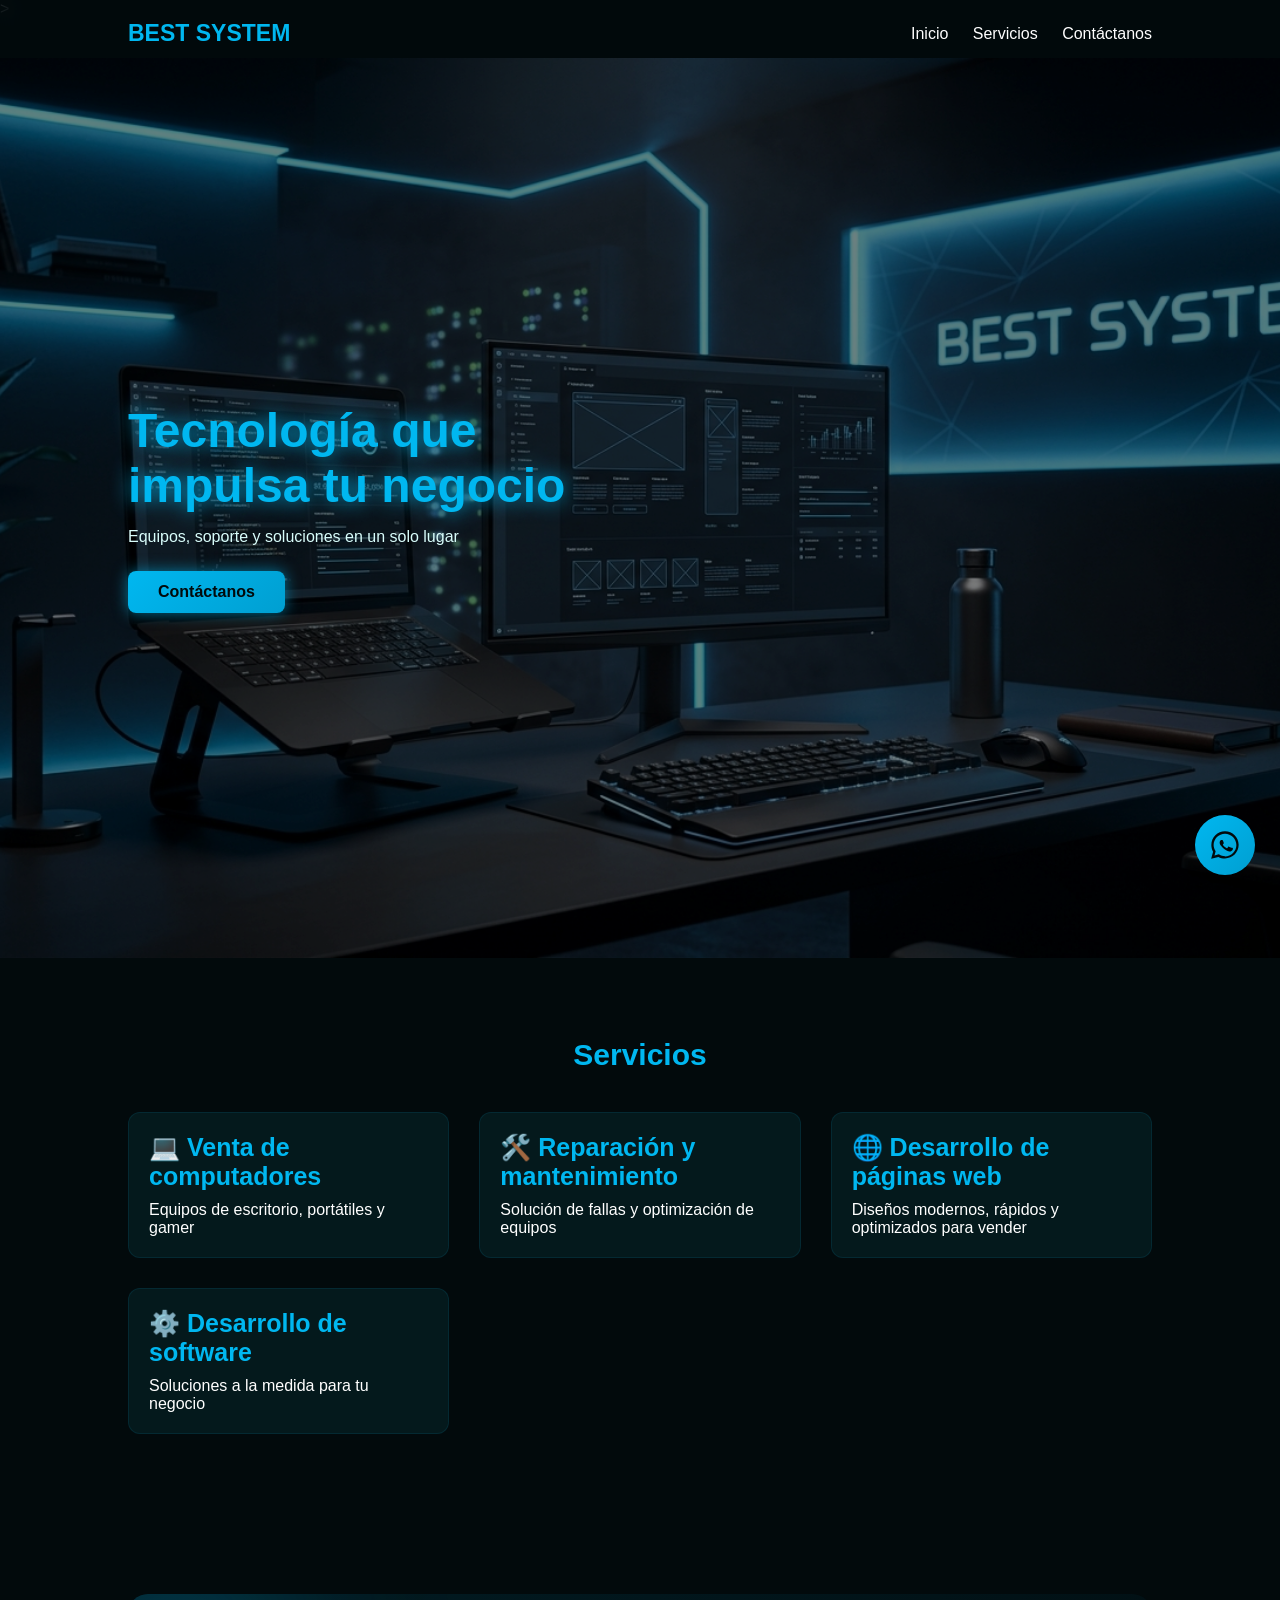
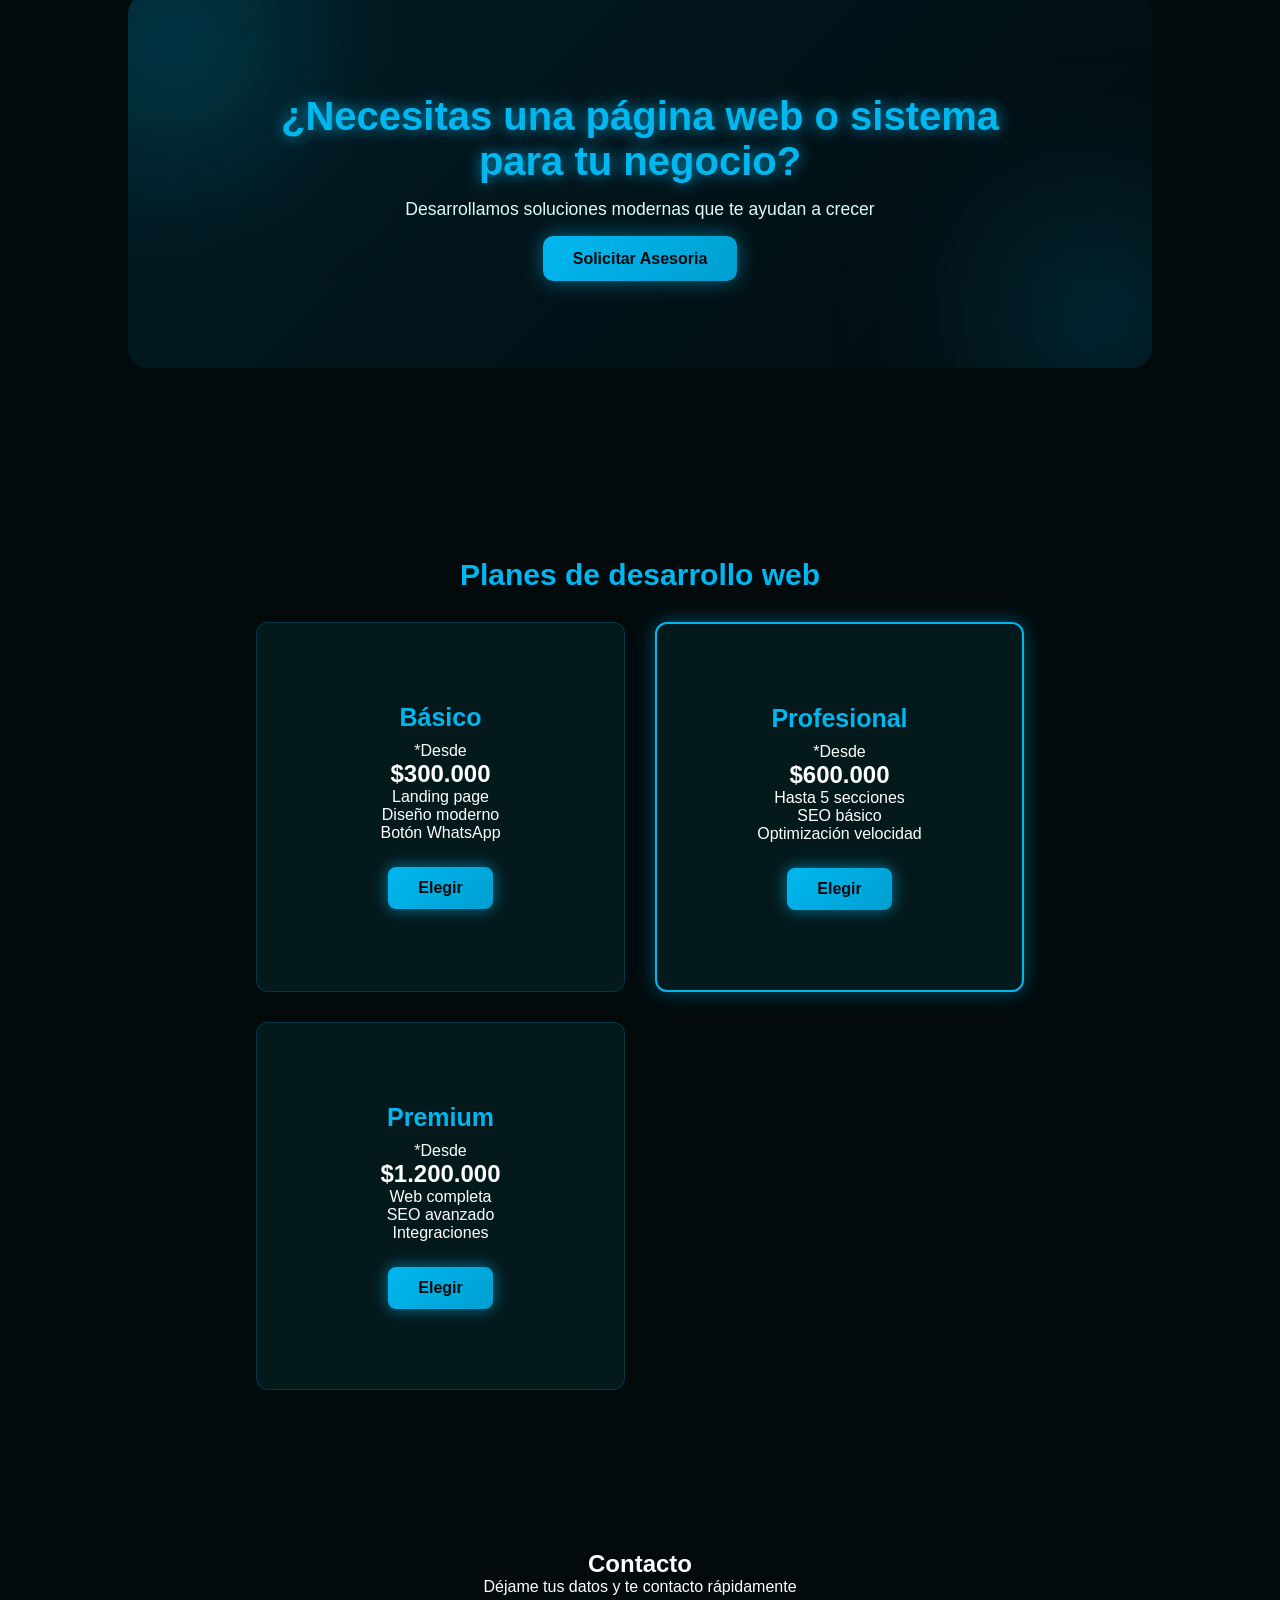
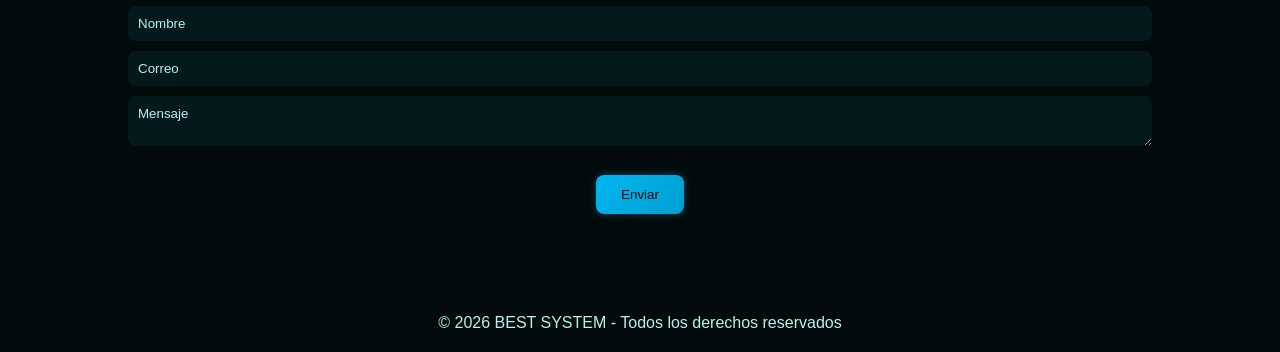
==== index.html @ 31f1abf7 "Versión Web 1.0 Primera versión del sitio Web de Best System, se cargan archivos principales de códi" ====
<!DOCTYPE html>
<html lang="es">

<head>
    <meta charset="UTF-8">
    <meta name="viewport" content="width=device-width, initial-scale=1.0">
    <title>BEST SYSTEM - Servicios Tecnológicos</title>
    <link rel="icon" href="./assets/IconoBestSystem.ico">
    <meta name="description"
        content="Venta, mantenimiento y reparación de computadores en Bogotá. Desarrollo de software y páginas web profesionales. Soporte técnico rápido y confiable. Escríbenos por WhatsApp.">
</head>

<body>
    <!------NAVBAR------>
    <header>
        <h1>BEST SYSTEM</h1>
        <nav>
            <a href="#">Inicio</a>
            <a href="#servicios">Servicios</a>
            <a href="#contacto">Contáctanos</a>
            
        </nav>
    </header>

    <!--CARRUSEL---->>
    <section class="carousel">
        <div class="carousel-container">

            <!-- SLIDE 1: HERO -->
            <div class="slide active">
                <img src="assets/Hero.png" alt="Tecnología moderna">
                <div class="overlay"></div>
                <div class="caption">
                    <h2>Tecnología que impulsa tu negocio</h2>
                    <p>Equipos, soporte y soluciones en un solo lugar</p>
                    <a href="https://wa.me/573192152874?text=Quiero%20plan%20premium" target="_blank"
                        rel="noopener noreferrer" class="btn-cine">Contáctanos</a>
                </div>
            </div>

            <!-- SLIDE 2: PRODUCTOS -->
            <div class="slide">
                <img src="assets/Productos.png" alt="Computadores">
                <div class="overlay"></div>
                <div class="caption">
                    <h2>Computadores para cada necesidad</h2>
                    <p>Portátiles, escritorio y equipos gamer</p>
                    <a href="#" class="btn-cine">Ver catálogo</a>
                </div>
            </div>

            <!-- SLIDE 3: SERVICIO -->
            <div class="slide">
                <img src="assets/ServicioTecnico.png" alt="Soporte técnico">
                <div class="overlay"></div>
                <div class="caption">
                    <h2>Soporte técnico especializado</h2>
                    <p>Reparación, mantenimiento y optimización</p>
                    <a href="https://wa.me/573192152874?text=Quiero%20plan%20premium" target="_blank"
                        rel="noopener noreferrer" class="btn-cine">Solicitar Servicio</a>
                </div>
            </div>

            <!-- SLIDE 4: CONFIANZA -->
            <div class="slide">
                <img src="assets/Confianza.png" alt="Clientes satisfechos">
                <div class="overlay"></div>
                <div class="caption">
                    <h2>Confianza y respaldo</h2>
                    <p>Atención rápida, garantía y soporte personalizado</p>
                    <a href="https://wa.me/573192152874?text=Quiero%20plan%20premium" target="_blank"
                        rel="noopener noreferrer" class="btn-cine">Hablar Ahora</a>
                </div>
            </div>

            <!-- SLIDE 5: OFERTA -->
            <div class="slide">
                <img src="assets/Oferta.png" alt="Ofertas">
                <div class="overlay"></div>
                <div class="caption">
                    <h2>Ofertas disponibles hoy</h2>
                    <p>Equipos con excelente precio y calidad</p>
                    <a href="https://wa.me/573192152874?text=Quiero%20plan%20premium" target="_blank"
                        rel="noopener noreferrer" class="btn-cine">Comprar Ahora</a>
                </div>
            </div>

            <!-- CONTROLES -->
            <button class="prev">&#10094;</button>
            <button class="next">&#10095;</button>

        </div>
    </section>

    <!------HERO------>
    <!-- <section class="hero">
        <h2>Soluciones tecnológicas para tu negocio</h2>
        <p>
            Venta, reparación de computadores, desarrollo de software y páginas web profesionales en Bogotá.
        </p>
        <a href="https://wa.me/573001234567?text=Hola%20quiero%20información" class="btn">
            Escríbenos por WhatsApp
        </a>
    </section> -->

    <!------SERVICIOS------>
    <section id="servicios" class="services">
        <h2>Servicios</h2>
        <div class="grid">

            <div class="card">
                <h3>💻 Venta de computadores</h3>
                <p>Equipos de escritorio, portátiles y gamer</p>
            </div>

            <div class="card">
                <h3>🛠️ Reparación y mantenimiento</h3>
                <p>Solución de fallas y optimización de equipos</p>
            </div>

            <div class="card">
                <h3>🌐 Desarrollo de páginas web</h3>
                <p>Diseños modernos, rápidos y optimizados para vender</p>
            </div>

            <div class="card">
                <h3>⚙️ Desarrollo de software</h3>
                <p>Soluciones a la medida para tu negocio</p>
            </div>

        </div>
    </section>

    <!----DESARROLLO DE SOFTWARE------>
    <section class="cta">
        <h2>¿Necesitas una página web o sistema para tu negocio?</h2>
        <p>Desarrollamos soluciones modernas que te ayudan a crecer</p>
        <a href="https://wa.me/573192152874?text=Quiero%20plan%20premium" target="_blank" rel="noopener noreferrer"
            class="btn">Solicitar Asesoria</a>
    </section>

    <!-------PORTAFOLIO DE PRODUCTOS------->
    <!-- <section id="portafolio" class="portfolio">
        <h2>Proyectos realizados</h2>

        <div class="grid">

            
            <div class="portfolio-item">
                <img src="assets/MantenimientoPC.jpg" alt="Página web empresarial">
                <div class="portfolio-overlay">
                    <h3>Web Empresarial</h3>
                    <p>Diseño moderno y optimizado para ventas</p>
                    <a href="#" class="btn-portfolio">Ver proyecto</a>
                </div>
            </div>

            
            <div class="portfolio-item">
                <img src="assets/MantenimientoPC.jpg" alt="Tienda online">
                <div class="portfolio-overlay">
                    <h3>Tienda Online</h3>
                    <p>Ventas automatizadas y pasarela de pagos</p>
                    <a href="#" class="btn-portfolio">Ver proyecto</a>
                </div>
            </div>

            
            <div class="portfolio-item">
                <img src="assets/MantenimientoPC.jpg" alt="Sistema web">
                <div class="portfolio-overlay">
                    <h3>Sistema Web</h3>
                    <p>Software a la medida para empresas</p>
                    <a href="#" class="btn-portfolio">Ver proyecto</a>
                </div>
            </div>

        </div>
    </section> -->


    <!--------PRECIOS--------->
    <section id="precios"class="pricing">
        <h2 class="tituloPricing">Planes de desarrollo web</h2>

        <div class="grid">

            <!-- BÁSICO -->
            <div class="card">
                <h3>Básico</h3>
                <p>*Desde</p>
                <h2>$300.000</h2>
                <p>Landing page</p>
                <p>Diseño moderno</p>
                <p>Botón WhatsApp</p>
                <a href="https://wa.me/573192152874?text=Quiero%20plan%20premium" target="_blank"
                    rel="noopener noreferrer" class="btn-cine">Elegir</a>
            </div>

            <!-- PRO -->
            <div class="card">
                <h3>Profesional</h3>
                <p>*Desde</p>
                <h2>$600.000</h2>
                <p>Hasta 5 secciones</p>
                <p>SEO básico</p>
                <p>Optimización velocidad</p>
                <a href="https://wa.me/573192152874?text=Quiero%20plan%20premium" target="_blank"
                    rel="noopener noreferrer" class="btn-cine">Elegir</a>
            </div>

            <!-- PREMIUM -->
            <div class="card">
                <h3>Premium</h3>
                <p>*Desde</p>
                <h2>$1.200.000</h2>
                <p>Web completa</p>
                <p>SEO avanzado</p>
                <p>Integraciones</p>
                <a href="https://wa.me/573192152874?text=Quiero%20plan%20premium" target="_blank"
                    rel="noopener noreferrer" class="btn-cine">Elegir</a>
            </div>

        </div>
    </section>

    <!------CONTACTENOS------>
    <section id="contacto" class="contact">
        <h2>Contacto</h2>
        <p>Déjame tus datos y te contacto rápidamente</p>

        <form onsubmit="sendMessage(event)">
            <input type="text" placeholder="Nombre" required>
            <input type="email" placeholder="Correo" required>
            <textarea placeholder="Mensaje" required></textarea>
            <button class="btn">Enviar</button>
        </form>
    </section>


    <!------FOOTER------>
    <footer>
        <p>© 2026 BEST SYSTEM - Todos los derechos reservados</p>
    </footer>

    <!------BOTON FLOTANTE------>
    <a href="https://wa.me/573192152874" class="whatsapp-float" target="_blank">
        <svg viewBox="0 0 32 32" width="28" height="28">
            <path fill="currentColor"
                d="M16 .4C7.4.4.4 7.4.4 16c0 2.8.7 5.4 2 7.7L.2 31.8l8.3-2.2c2.2 1.2 4.7 1.8 7.5 1.8 8.6 0 15.6-7 15.6-15.6S24.6.4 16 .4zm0 28.4c-2.4 0-4.7-.7-6.6-1.9l-.5-.3-4.9 1.3 1.3-4.8-.3-.5C3.8 20.7 3 18.4 3 16 3 8.8 8.8 3 16 3s13 5.8 13 13-5.8 13-13 13zm7.2-9.7c-.4-.2-2.2-1.1-2.6-1.2-.3-.1-.6-.2-.8.2-.2.3-.9 1.2-1.1 1.4-.2.2-.4.3-.7.1-.3-.2-1.3-.5-2.5-1.6-.9-.8-1.6-1.8-1.8-2.1-.2-.3 0-.5.1-.7.1-.1.3-.4.5-.6.2-.2.2-.3.3-.5.1-.2 0-.4 0-.6 0-.2-.8-2-1.1-2.7-.3-.7-.6-.6-.8-.6h-.7c-.2 0-.6.1-.9.4-.3.3-1.2 1.1-1.2 2.7s1.3 3.2 1.5 3.4c.2.2 2.6 4 6.4 5.6.9.4 1.6.6 2.2.8.9.3 1.7.3 2.3.2.7-.1 2.2-.9 2.5-1.8.3-.9.3-1.6.2-1.8-.1-.2-.3-.3-.7-.5z" />
        </svg>
    </a>

    <Script src="script.js"></Script>
    <link rel="stylesheet" href="styles.css">

</body>

</html>
---- styles.css ----
:root {
    /*  Fondos */
    --color-bg-primary: #020A0C;
    --color-bg-secondary: #04191C;
    --color-bg-tertiary: #0A2C2F;

    /* Branding */
    --color-primary: #00B7F0;
    --color-primary-strong: #009FD1;
    --color-primary-light: #33C9F4;
    --color-primary-glow: #66D9F7;

    /* Soporte */
    --color-accent: #0F5F63;
    --color-accent-light: #1A8B8F;
    --color-accent-soft: #2CC3C7;

    /* Texto */
    --color-text-primary: #FFFFFF;
    --color-text-secondary: #D9FDFB;
    --color-text-muted: #B8F3EF;

    /* efecto Glow( difuminado)  */
    /*   --glow: 0 0 3px #00B7F0; */
}

* {
    margin: 0;
    padding: 0;
    box-sizing: border-box;
    font-family: 'Segoe UI', sans-serif;
}

body {
    background: var(--color-bg-primary);
    color: var(--color-text-primary);
}

/* NAVBAR */
header {
    display: flex;
    justify-content: space-between;
    align-items: center;
    padding: 20px 10%;
    position: fixed;
    width: 100%;
    top: 0;
    background: rgba(2, 10, 12, 0.85);
    backdrop-filter: blur(10px);

}

header h1 {
    color: var(--color-primary);
    text-shadow: var(--glow);
    font-size: 23px;
}

nav a {
    margin-left: 20px;
    text-decoration: none;
    color: var(--color-text-primary);
    transition: 0.3s;
}

nav a:hover {
    color: var(--color-primary);
    text-shadow: var(--glow);
}

/* HERO */
.hero {
    height: 100vh;
    display: flex;
    flex-direction: column;
    justify-content: center;
    align-items: center;
    text-align: center;
    padding: 0 20px;
}

.hero h2 {
    font-size: 2.5rem;
    margin-bottom: 20px;
    color: var(--color-primary);
    text-shadow: var(--glow);
}

.hero p {
    max-width: 600px;
    color: var(--color-text-muted);
}

/* BOTÓN */
.btn {
    text-decoration: none;
    margin-top: 25px;
    padding: 12px 25px;
    border: none;
    background: linear-gradient(135deg, var(--color-primary), var(--color-primary-strong));
    color: var(--color-bg-primary);
    cursor: pointer;
    border-radius: 8px;
    transition: 0.3s;
    box-shadow: 0 0 10px rgba(0, 183, 240, 0.3);
}

.btn:hover {
    transform: scale(1.05);
    box-shadow: 0 0 20px rgba(0, 183, 240, 0.6);
}

/* SERVICIOS */
.services {
    padding: 80px 10%;
}

.services h2 {
    font-size: 30px;
    text-align: center;
    margin-bottom: 40px;
    color: var(--color-primary);
}

.grid {
    display: grid;
    grid-template-columns: repeat(auto-fit, minmax(250px, 1fr));
    gap: 30px;
}

.card {
    background: var(--color-bg-secondary);
    padding: 20px;
    border-radius: 12px;
    transition: 0.3s;
    border: 1px solid rgba(0, 183, 240, 0.1);
}

.card:hover {
    transform: translateY(-5px);
    box-shadow: 0 0 20px rgba(0, 183, 240, 0.2);
}

.card h3 {
    font-size: 25px;
    margin-bottom: 10px;
    color: var(--color-primary);
}

/* CONTACTENOS */
.contact {
    
    padding: 80px 10%;
    text-align: center;
}

input,
textarea {
    width: 100%;
    margin-top: 10px;
    padding: 10px;
    border-radius: 8px;
    border: none;
    background: var(--color-bg-secondary);
    color: var(--color-text-primary);
}

input::placeholder,
textarea::placeholder {
    color: var(--color-text-muted);
}

/* FOOTER */
footer {
    text-align: center;
    padding: 20px;
    color: var(--color-text-muted);
}

/* BOTON WHATSAPP FLOTANTE */
.whatsapp-float {
    position: fixed;
    bottom: 25px;
    right: 25px;
    background: linear-gradient(135deg, var(--color-primary), var(--color-primary-strong));
    color: #020A0C;
    width: 60px;
    height: 60px;
    display: flex;
    align-items: center;
    justify-content: center;
    border-radius: 50%;
    text-decoration: none;
    z-index: 1000;
    animation: pulse 2s infinite;
}

/* ANIMACIÓN LATIDO */
@keyframes pulse {
    0% {
        transform: scale(1);
        box-shadow: 0 0 0 0 rgba(0, 183, 240, 0.7);
    }

    70% {
        transform: scale(1.08);
        box-shadow: 0 0 0 15px rgba(0, 183, 240, 0);
    }

    100% {
        transform: scale(1);
        box-shadow: 0 0 0 0 rgba(0, 183, 240, 0);
    }
}

.whatsapp-float:hover {
    animation: none;
    transform: scale(1.15);
    box-shadow: 0 0 25px rgba(0, 183, 240, 0.9);
}

/* RESPONSIVE */
@media(max-width: 768px) {
    .hero h2 {
        font-size: 1.8rem;
    }
}



/* ESTILOS DEL CARRUSEL */
.carousel {
    margin-top: 40px;
    width: 100%;
    height: 100vh;
    overflow: hidden;
    position: relative;
}

.carousel-container {
    width: 100%;
    height: 100%;
    position: relative;
}

/* SLIDES */
.slide {
    position: absolute;
    width: 100%;
    height: 100%;
    opacity: 0;
    transition: opacity 1s ease-in-out;
}

.slide.active {
    opacity: 1;
    z-index: 1;
}

/* IMAGEN */
.slide img {
    width: 100%;
    height: 100%;
    object-fit: cover;
    animation: zoomCine 8s ease-in-out infinite;
    filter: brightness(0.5);
}

/* ZOOM  */
@keyframes zoomCine {
    0% {
        transform: scale(1);
    }

    100% {
        transform: scale(1.1);
    }
}

/* OVERLAY */
.overlay {
    position: absolute;
    width: 100%;
    height: 100%;
    background: radial-gradient(circle at center, transparent 40%, #020A0C 100%),
        linear-gradient(120deg, rgba(0, 183, 240, 0.2), transparent);
}

/* TEXTO */
.caption {
    position: absolute;
    top: 50%;
    left: 10%;
    transform: translateY(-50%);
    max-width: 500px;
}

.caption h2 {
    font-size: 3rem;
    color: var(--color-primary);
    text-shadow: 0 0 20px rgba(0, 183, 240, 0.9);
    animation: fadeUp 1s ease forwards;
}

.caption p {
    margin-top: 15px;
    color: var(--color-text-secondary);
    animation: fadeUp 1.5s ease forwards;
}

/* BOTÓN */
.btn-cine {
    display: inline-block;
    margin-top: 25px;
    padding: 12px 30px;
    background: linear-gradient(135deg, var(--color-primary), var(--color-primary-strong));
    color: #020A0C;
    border-radius: 8px;
    text-decoration: none;
    font-weight: bold;
    box-shadow: 0 0 15px rgba(0, 183, 240, 0.6);
    transition: 0.3s;
}

.btn-cine:hover {
    transform: scale(1.1);
    box-shadow: 0 0 30px rgba(0, 183, 240, 1);
}

/* BOTONES */
.prev,
.next {
    position: absolute;
    top: 50%;
    transform: translateY(-50%);
    background: rgba(0, 183, 240, 0.2);
    border: none;
    color: white;
    font-size: 30px;
    padding: 10px 15px;
    cursor: pointer;
    border-radius: 50%;
    backdrop-filter: blur(5px);
    transition: 0.3s;
}

.prev:hover,
.next:hover {
    background: var(--color-primary);
    color: #020A0C;
}

.prev {
    left: 20px;
}

.next {
    right: 20px;
}

/* ANIMACIÓN TEXTO */
@keyframes fadeUp {
    from {
        opacity: 0;
        transform: translateY(20px);
    }

    to {
        opacity: 1;
        transform: translateY(0);
    }
}


/* CTA SOFTWARE Y WEB */
.cta {
    padding: 100px 10%;
    text-align: center;
    background: linear-gradient(135deg, rgba(0, 183, 240, 0.1), rgba(0, 183, 240, 0.02));
    border-radius: 20px;
    margin: 80px 10%;
    position: relative;
    overflow: hidden;
}

/* EFECTO BRILLO DE FONDO */
.cta::before {
    content: "";
    position: absolute;
    width: 300px;
    height: 300px;
    background: radial-gradient(circle, rgba(0, 183, 240, 0.4), transparent 70%);
    top: -100px;
    left: -100px;
    filter: blur(80px);
}

.cta::after {
    content: "";
    position: absolute;
    width: 300px;
    height: 300px;
    background: radial-gradient(circle, rgba(0, 183, 240, 0.3), transparent 70%);
    bottom: -100px;
    right: -100px;
    filter: blur(80px);
}

/* TEXTO */
.cta h2 {
    font-size: 2.5rem;
    color: var(--color-primary);
    text-shadow: 0 0 15px rgba(0, 183, 240, 0.8);
    margin-bottom: 15px;
    position: relative;
    z-index: 1;
}

.cta p {
    color: var(--color-text-secondary);
    font-size: 1.1rem;
    margin-bottom: 30px;
    position: relative;
    z-index: 1;
}

/* BOTÓN */
.cta .btn {
    background: linear-gradient(135deg, var(--color-primary), var(--color-primary-strong));
    color: #020A0C;
    font-weight: bold;
    padding: 14px 30px;
    border-radius: 10px;
    box-shadow: 0 0 20px rgba(0, 183, 240, 0.5);
    transition: 0.3s;
    position: relative;
    z-index: 1;
}

.cta .btn:hover {
    transform: scale(1.08);
    box-shadow: 0 0 30px rgba(0, 183, 240, 0.9);
}

/* RESPONSIVE */
@media(max-width: 768px) {
    .cta {
        margin: 40px 5%;
        padding: 60px 20px;
    }

    .cta h2 {
        font-size: 1.8rem;
    }
}

/* PORTAFOLIO DE PRODUCTOS */

.portfolio {
    padding: 80px 10%;
    text-align: center;
    font-size: 20px;
    text-align: center;
    margin-bottom: 40px;
    color: var(--color-primary);
}

.portfolio-item {
    position: relative;
    overflow: hidden;
    border-radius: 12px;
}

/* IMAGEN */
.portfolio-item img {
    width: 100%;
    height: 250px;
    object-fit: cover;
    transition: 0.5s ease;
}

/* OVERLAY */
.portfolio-overlay {
    position: absolute;
    top: 0;
    left: 0;
    width: 100%;
    height: 100%;

    background: linear-gradient(180deg,
            rgba(2, 10, 12, 0.2),
            rgba(2, 10, 12, 0.95));

    display: flex;
    flex-direction: column;
    justify-content: flex-end;
    padding: 20px;

    opacity: 0;
    transition: 0.4s ease;
}

/* TEXTO */
.portfolio-overlay h3 {
    color: var(--color-primary);
    margin-bottom: 10px;
}

.portfolio-overlay p {
    color: var(--color-text-secondary);
    font-size: 0.9rem;
    margin-bottom: 15px;
}

/* BOTÓN */
.btn-portfolio {
    background: linear-gradient(135deg, var(--color-primary), var(--color-primary-strong));
    color: #020A0C;
    padding: 8px 16px;
    border-radius: 6px;
    text-decoration: none;
    font-size: 0.9rem;
    width: fit-content;
    box-shadow: 0 0 10px rgba(0, 183, 240, 0.4);
    transition: 0.3s;
}

.btn-portfolio:hover {
    transform: scale(1.1);
    box-shadow: 0 0 20px rgba(0, 183, 240, 0.8);
}

/* HOVER EFECTOS */
.portfolio-item:hover img {
    transform: scale(1.1);
    filter: brightness(0.5);
}

.portfolio-item:hover .portfolio-overlay {
    opacity: 1;
}


/* PRECIOS */
.pricing {
    padding: 80px 20%;
    text-align: center;
}
.tituloPricing{
        margin: 30px;
        font-size: 30px;
        color: var(--color-primary);
}

.pricing .card {
    padding: 80px;
    border: 1px solid rgba(0, 183, 240, 0.2);
    transition: 0.3s;
}

.pricing .card:hover {
    transform: scale(1.05);
    box-shadow: 0 0 20px rgba(0, 183, 240, 0.3);
}

/* DESTACAR PLAN PRO */
.pricing .card:nth-child(2) {
    border: 2px solid var(--color-primary);
    box-shadow: 0 0 20px rgba(0, 183, 240, 0.4);
}
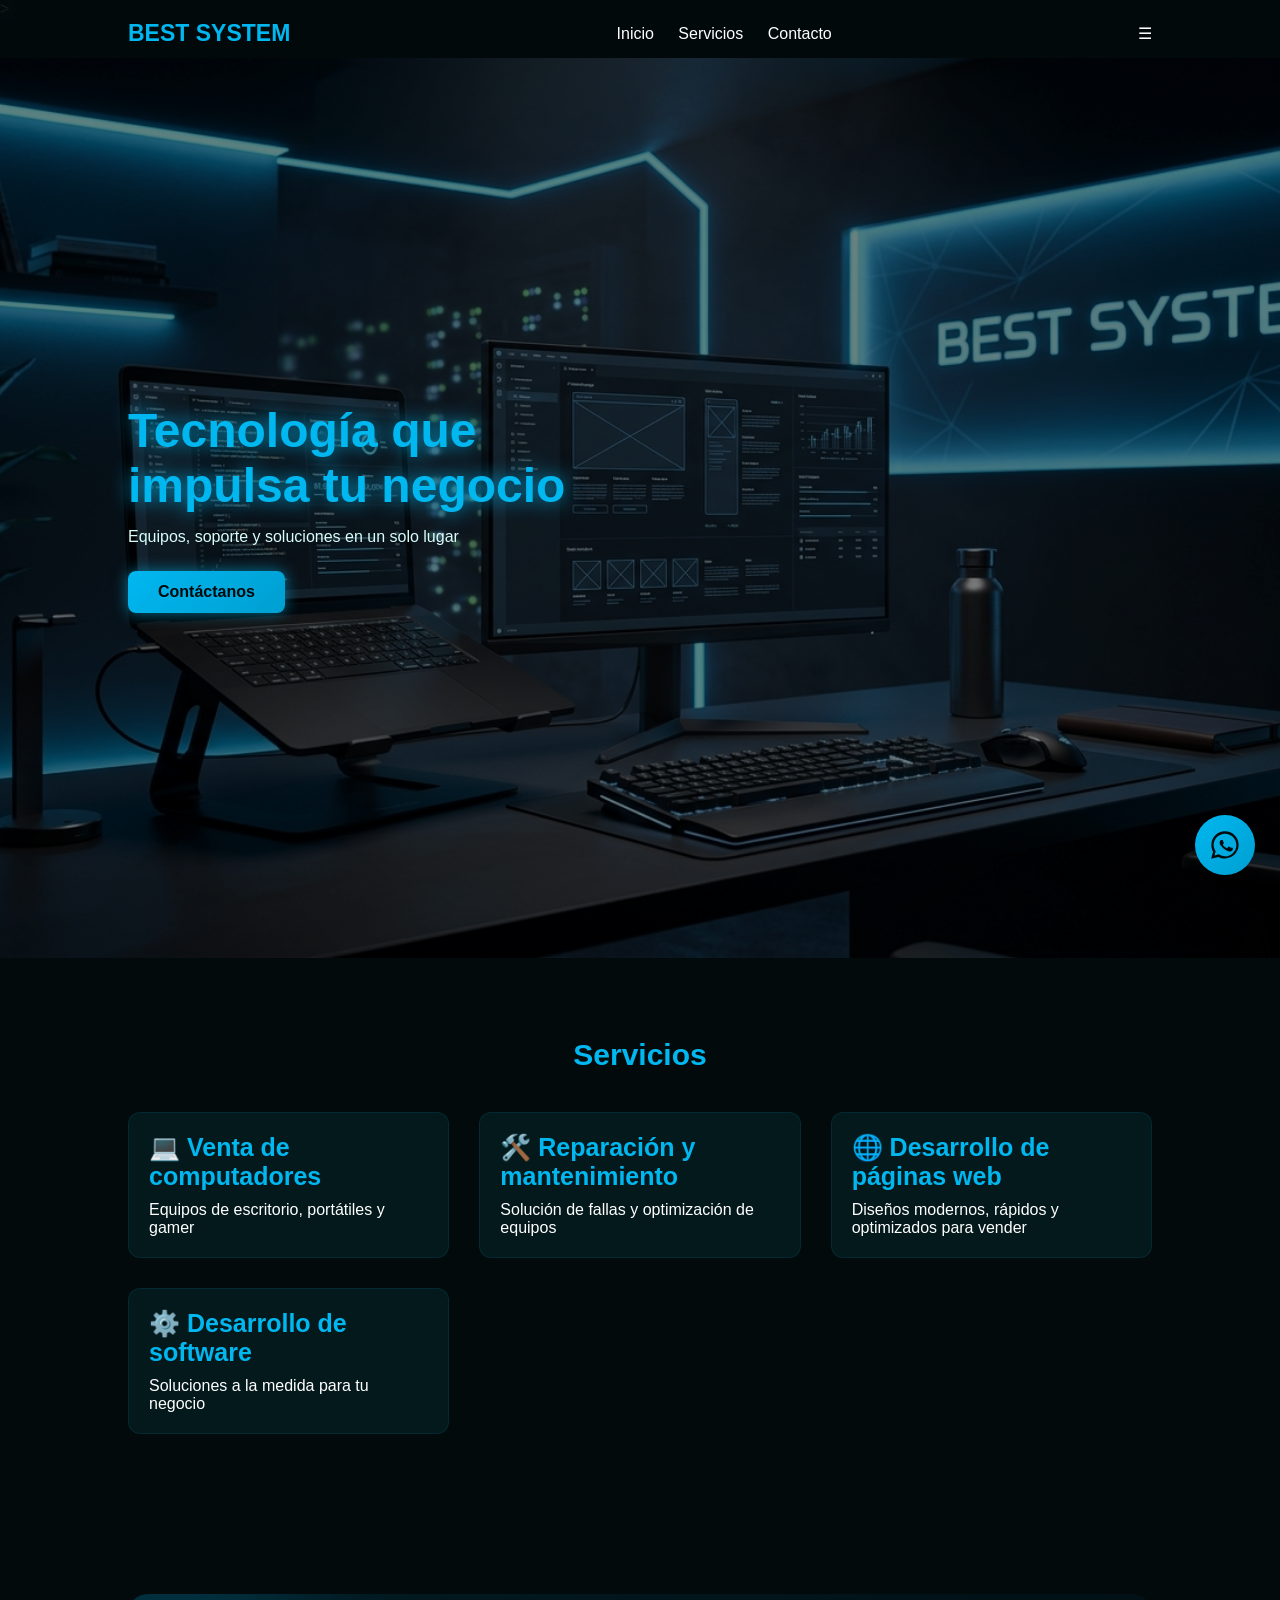
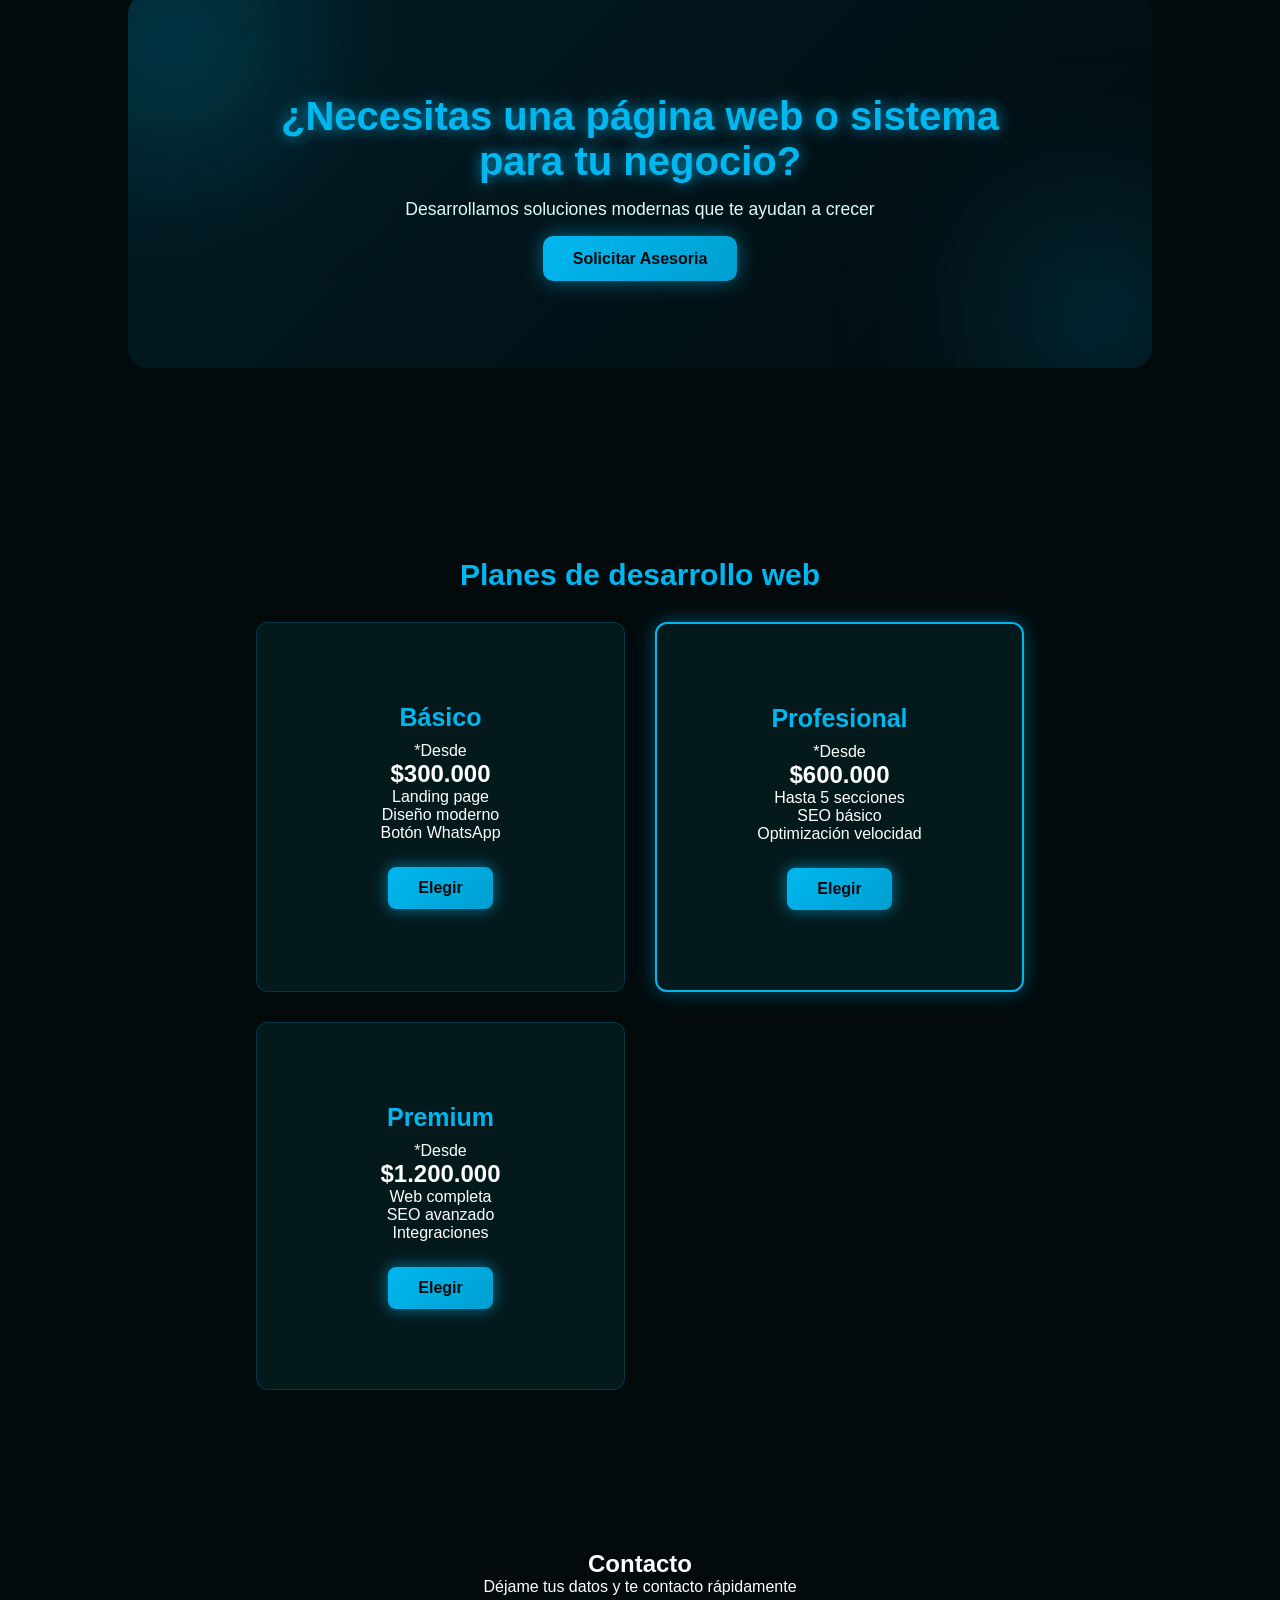
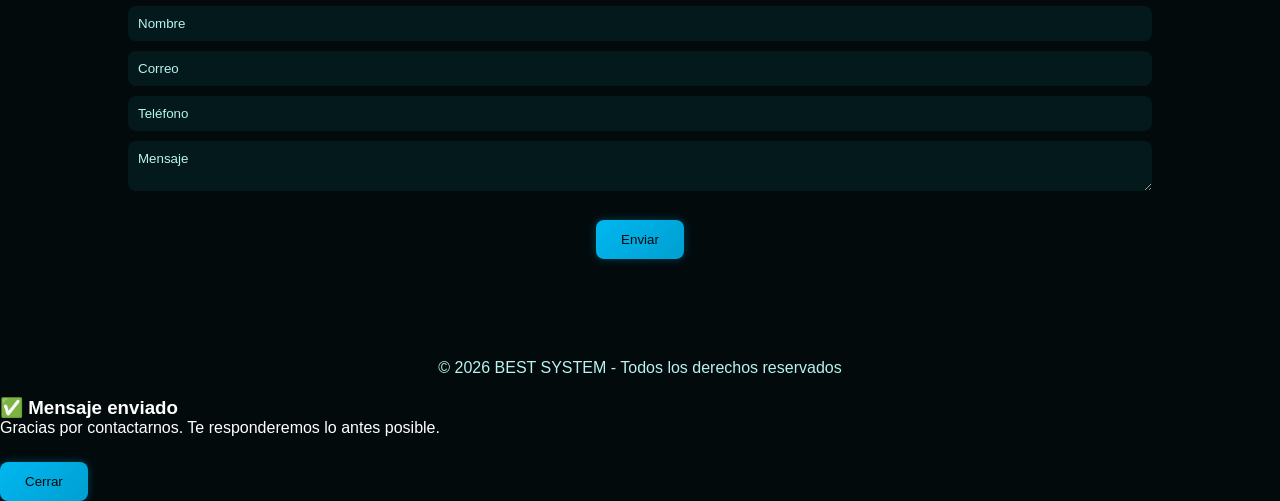
==== commit 071fdc2f: "Actualización diseño, formulario y responsive Actualización diseño, formulario y responsive" ====
--- a/index.html
+++ b/index.html
@@ -12,14 +12,30 @@
 
 <body>
     <!------NAVBAR------>
-    <header>
+    <!-- <header>
         <h1>BEST SYSTEM</h1>
         <nav>
             <a href="#">Inicio</a>
             <a href="#servicios">Servicios</a>
             <a href="#contacto">Contáctanos</a>
-            
+
         </nav>
+    </header> -->
+
+    <header>
+        <h1>BEST SYSTEM</h1>
+
+        <nav id="nav">
+            <a href="#inicio">Inicio</a>
+            <a href="#servicios">Servicios</a>
+            <!-- <a href="#portfolio">Portafolio</a> -->
+            <a href="#contacto">Contacto</a>
+        </nav>
+
+        <!-- BOTÓN HAMBURGUESA -->
+        <div class="menu-toggle" id="menu-toggle">
+            ☰
+        </div>
     </header>
 
     <!--CARRUSEL---->>
@@ -180,7 +196,7 @@
 
 
     <!--------PRECIOS--------->
-    <section id="precios"class="pricing">
+    <section id="precios" class="pricing">
         <h2 class="tituloPricing">Planes de desarrollo web</h2>
 
         <div class="grid">
@@ -229,11 +245,26 @@
         <h2>Contacto</h2>
         <p>Déjame tus datos y te contacto rápidamente</p>
 
-        <form onsubmit="sendMessage(event)">
-            <input type="text" placeholder="Nombre" required>
-            <input type="email" placeholder="Correo" required>
-            <textarea placeholder="Mensaje" required></textarea>
-            <button class="btn">Enviar</button>
+        <form name="contacto" method="POST" data-netlify="true" netlify-honeypot="bot-field">
+
+            <!-- Campo oculto obligatorio -->
+            <input type="hidden" name="form-name" value="contacto">
+
+            <!-- Anti-spam invisible -->
+            <p style="display:none;">
+                <label><!-- No llenar esto: --> <input name="bot-field"></label>
+            </p>
+
+            <input type="text" name="nombre" placeholder="Nombre" required minlength="3">
+
+            <input type="email" name="email" placeholder="Correo" required>
+
+            <input type="tel" name="telefono" placeholder="Teléfono" required pattern="[0-9+ ]{7,15}">
+
+            <textarea name="mensaje" placeholder="Mensaje" required minlength="10"></textarea>
+
+            <button class="btn" type="submit">Enviar</button>
+
         </form>
     </section>
 
@@ -254,6 +285,14 @@
     <Script src="script.js"></Script>
     <link rel="stylesheet" href="styles.css">
 
+    <!-- VENTANA POPUP PARA ENVIO DE DATOS CORRECTOS -->
+    <div id="popup-success" class="popup">
+        <div class="popup-content">
+            <h3>✅ Mensaje enviado</h3>
+            <p>Gracias por contactarnos. Te responderemos lo antes posible.</p>
+            <button onclick="closePopup()" class="btn">Cerrar</button>
+        </div>
+    </div>
 </body>
 
-</html>+</html>
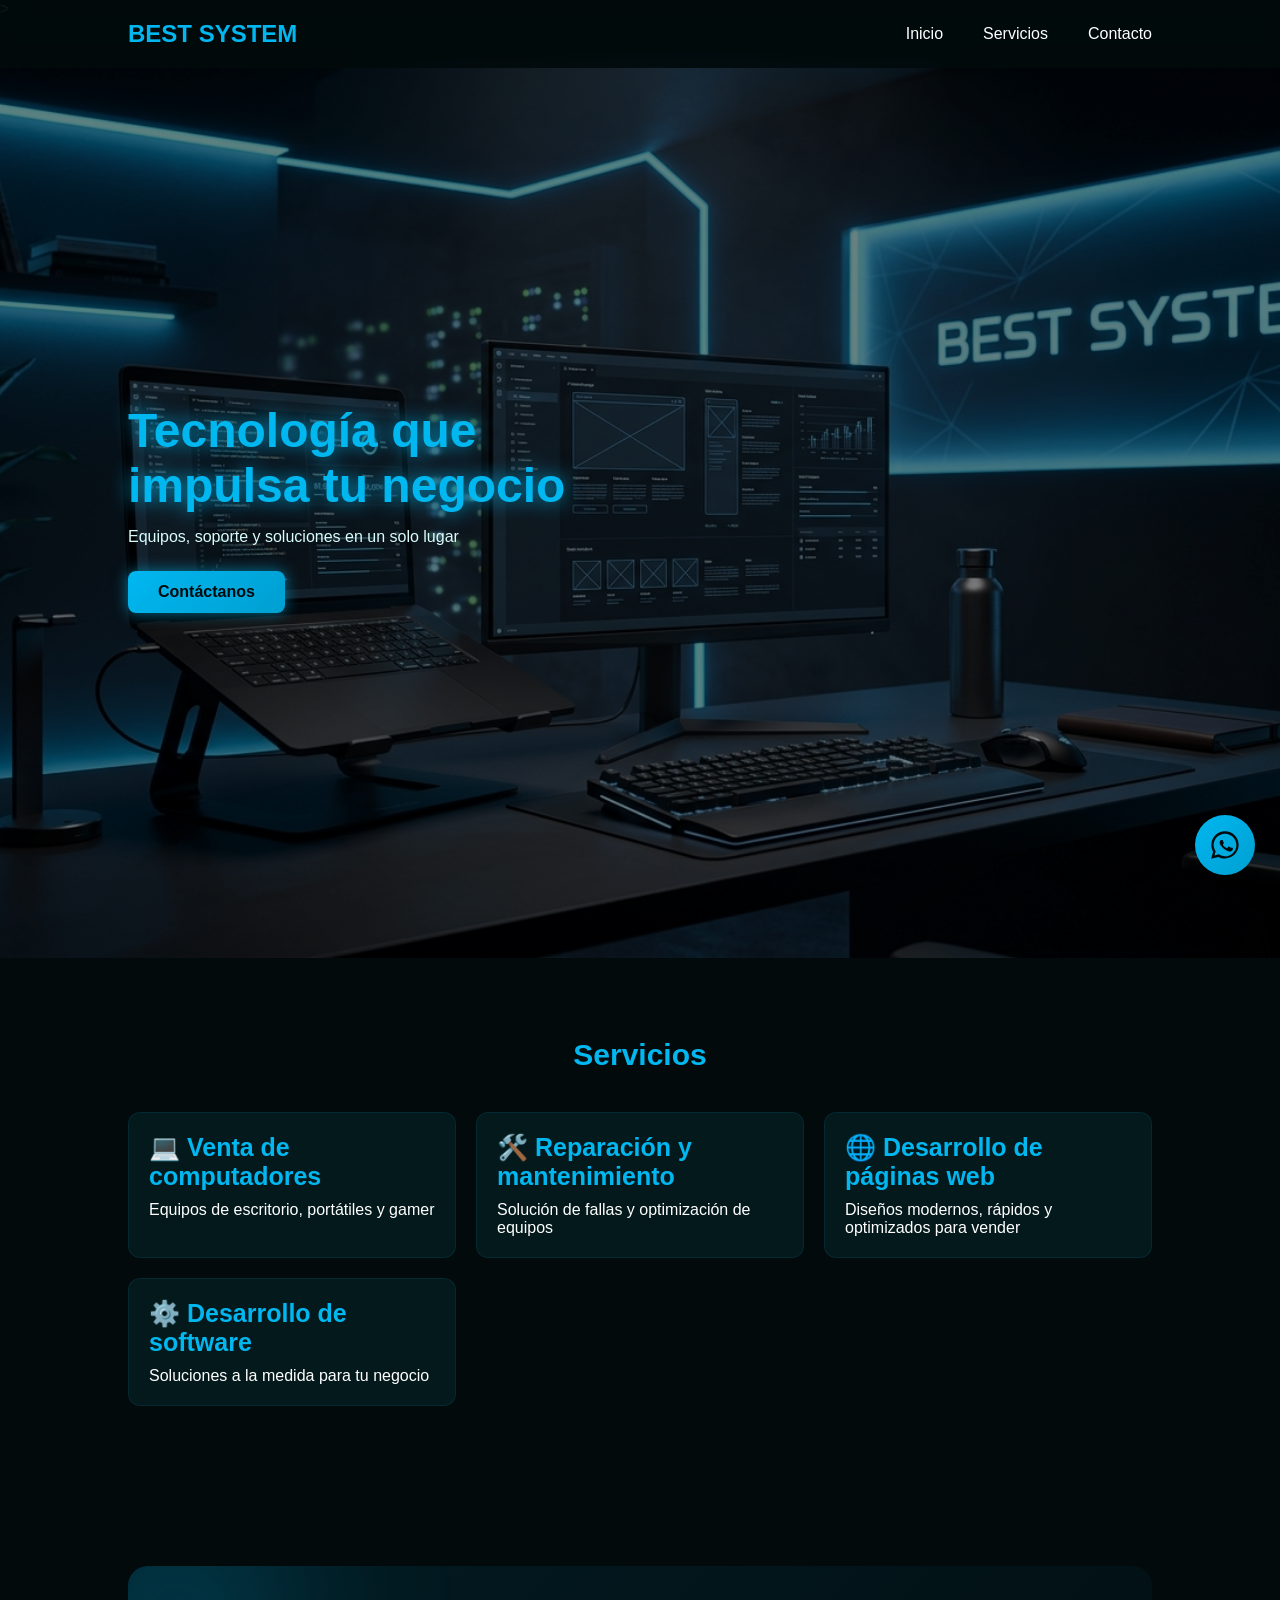
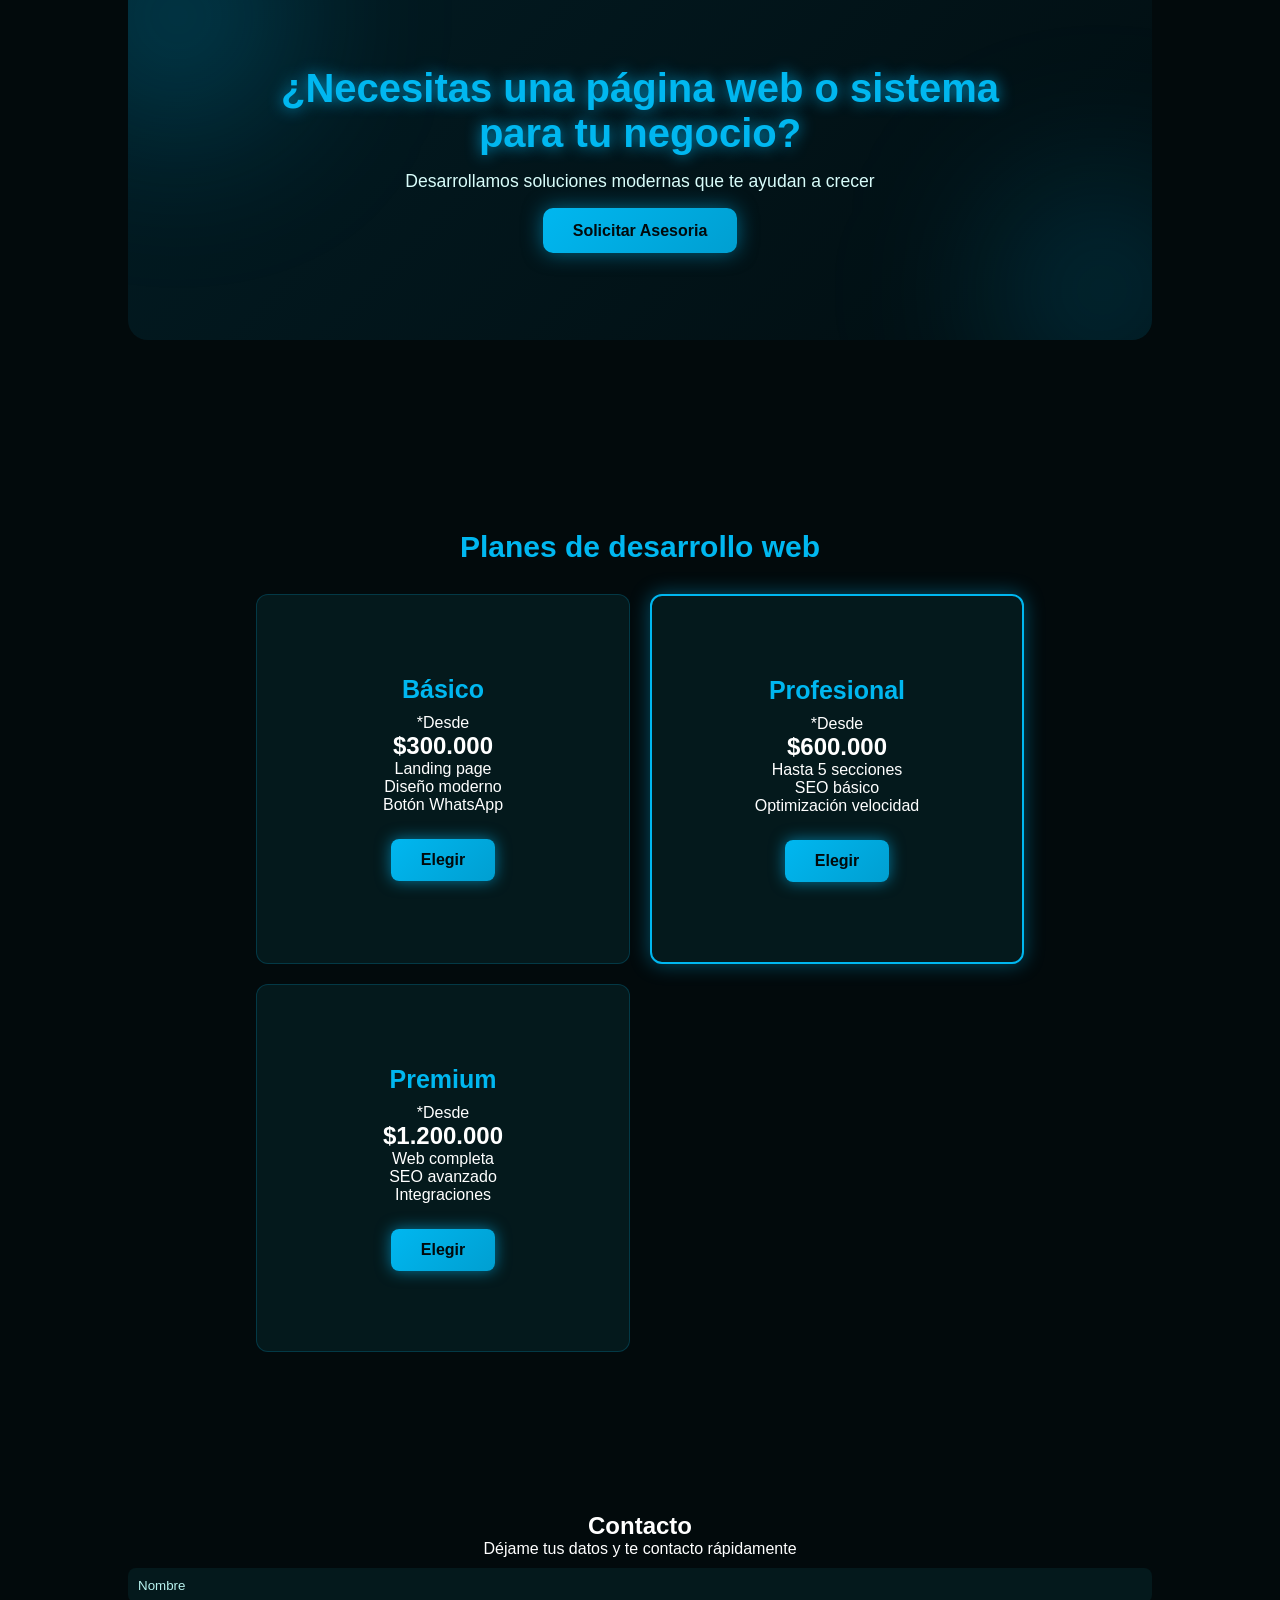
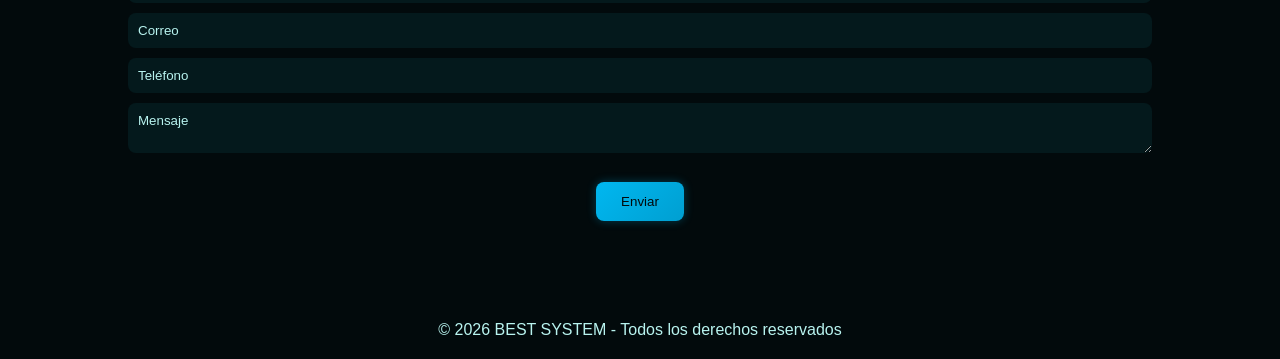
==== commit 2d0f2499: "Actualización de conexion del formulario contacto Actualización en el código para que se habilite y " ====
--- a/index.html
+++ b/index.html
@@ -295,4 +295,4 @@
     </div>
 </body>
 
-</html>
+</html>
--- a/styles.css
+++ b/styles.css
@@ -41,7 +41,7 @@
     display: flex;
     justify-content: space-between;
     align-items: center;
-    padding: 20px 10%;
+    padding: 15px 10%;
     position: fixed;
     width: 100%;
     top: 0;
@@ -125,7 +125,7 @@
 .grid {
     display: grid;
     grid-template-columns: repeat(auto-fit, minmax(250px, 1fr));
-    gap: 30px;
+    gap: 20px;
 }
 
 .card {
@@ -149,7 +149,7 @@
 
 /* CONTACTENOS */
 .contact {
-    
+
     padding: 80px 10%;
     text-align: center;
 }
@@ -546,10 +546,11 @@
     padding: 80px 20%;
     text-align: center;
 }
-.tituloPricing{
-        margin: 30px;
-        font-size: 30px;
-        color: var(--color-primary);
+
+.tituloPricing {
+    margin: 30px;
+    font-size: 30px;
+    color: var(--color-primary);
 }
 
 .pricing .card {
@@ -567,4 +568,129 @@
 .pricing .card:nth-child(2) {
     border: 2px solid var(--color-primary);
     box-shadow: 0 0 20px rgba(0, 183, 240, 0.4);
+}
+
+
+/* VENTANA POPUP PARA ENVIÓ CORRECTO DE LOS DATOS */
+
+/* POPUP OVERLAY */
+.popup {
+    position: fixed;
+    top: 0;
+    left: 0;
+    width: 100%;
+    height: 100%;
+
+    background: rgba(2, 10, 12, 0.9);
+    backdrop-filter: blur(5px);
+
+    display: flex;
+    justify-content: center;
+    align-items: center;
+
+    opacity: 0;
+    visibility: hidden;
+    transition: 0.3s;
+    z-index: 9999;
+}
+
+/* MOSTRAR POPUP */
+.popup.active {
+    opacity: 1;
+    visibility: visible;
+}
+
+/* CONTENIDO */
+.popup-content {
+    background: #020A0C;
+    padding: 40px;
+    border-radius: 15px;
+    text-align: center;
+    max-width: 400px;
+    width: 90%;
+
+    border: 1px solid rgba(0, 183, 240, 0.3);
+    box-shadow: 0 0 30px rgba(0, 183, 240, 0.2);
+}
+
+/* TEXTO */
+.popup-content h3 {
+    color: var(--color-primary);
+    margin-bottom: 10px;
+}
+
+.popup-content p {
+    color: var(--color-text-secondary);
+    margin-bottom: 20px;
+}
+
+
+/* HEADER CON RESPONSIVE PARA CELULARES*/
+header {
+    display: flex;
+    justify-content: space-between;
+    align-items: center;
+    padding: 20px 10%;
+    position: fixed;
+    width: 100%;
+    top: 0;
+    background: rgba(2, 10, 12, 0.9);
+    backdrop-filter: blur(10px);
+    z-index: 1000;
+}
+
+/* LOGO */
+header h1 {
+    color: var(--color-primary);
+    font-size: 1.5rem;
+}
+
+/* NAV DESKTOP */
+nav {
+    display: flex;
+    gap: 20px;
+}
+
+nav a {
+    text-decoration: none;
+    color: white;
+    transition: 0.3s;
+}
+
+nav a:hover {
+    color: var(--color-primary);
+}
+
+/* BOTÓN MENÚ */
+.menu-toggle {
+    display: none;
+    font-size: 1.8rem;
+    cursor: pointer;
+    color: var(--color-primary);
+}
+
+/*  RESPONSIVE */
+@media (max-width: 768px) {
+
+    nav {
+        position: absolute;
+        top: 70px;
+        right: 0;
+        background: #020A0C;
+        width: 100%;
+        flex-direction: column;
+        align-items: center;
+        gap: 15px;
+        padding: 20px 0;
+
+        display: none;
+    }
+
+    nav.active {
+        display: flex;
+    }
+
+    .menu-toggle {
+        display: block;
+    }
 }
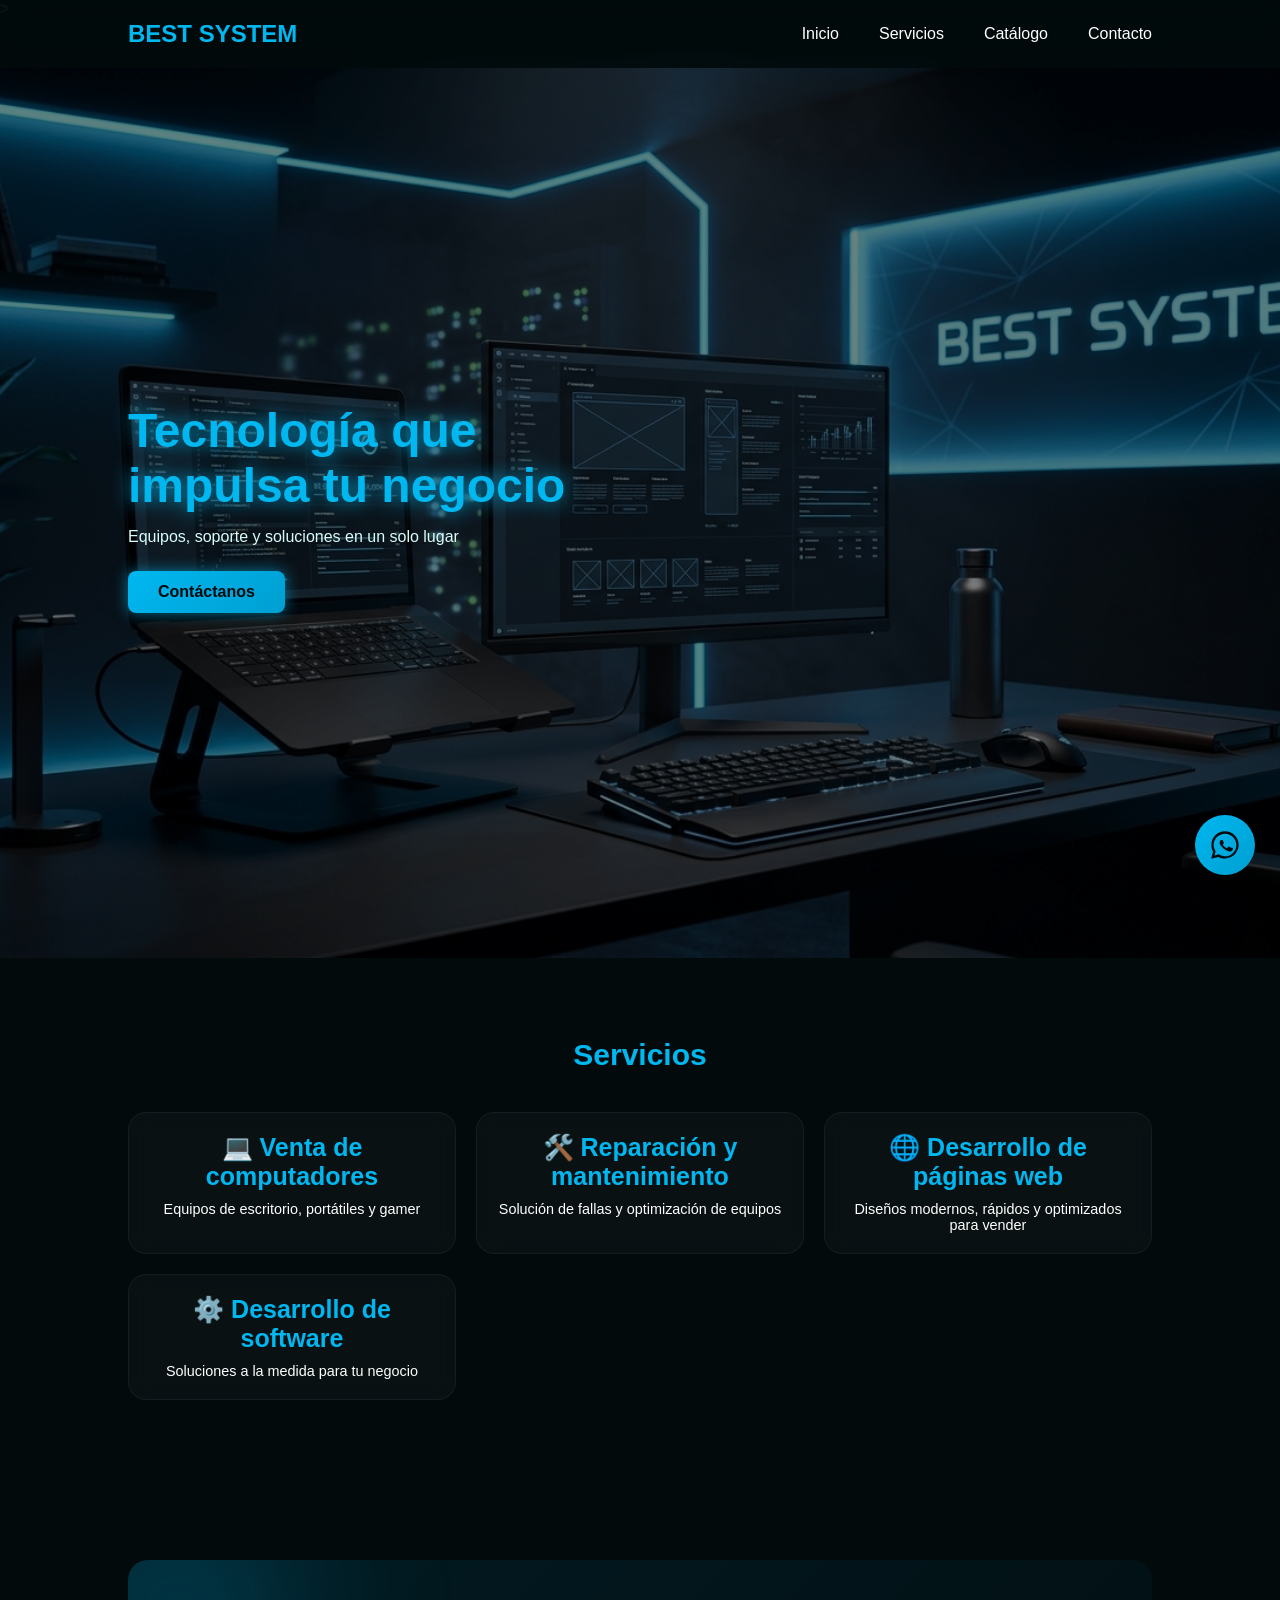
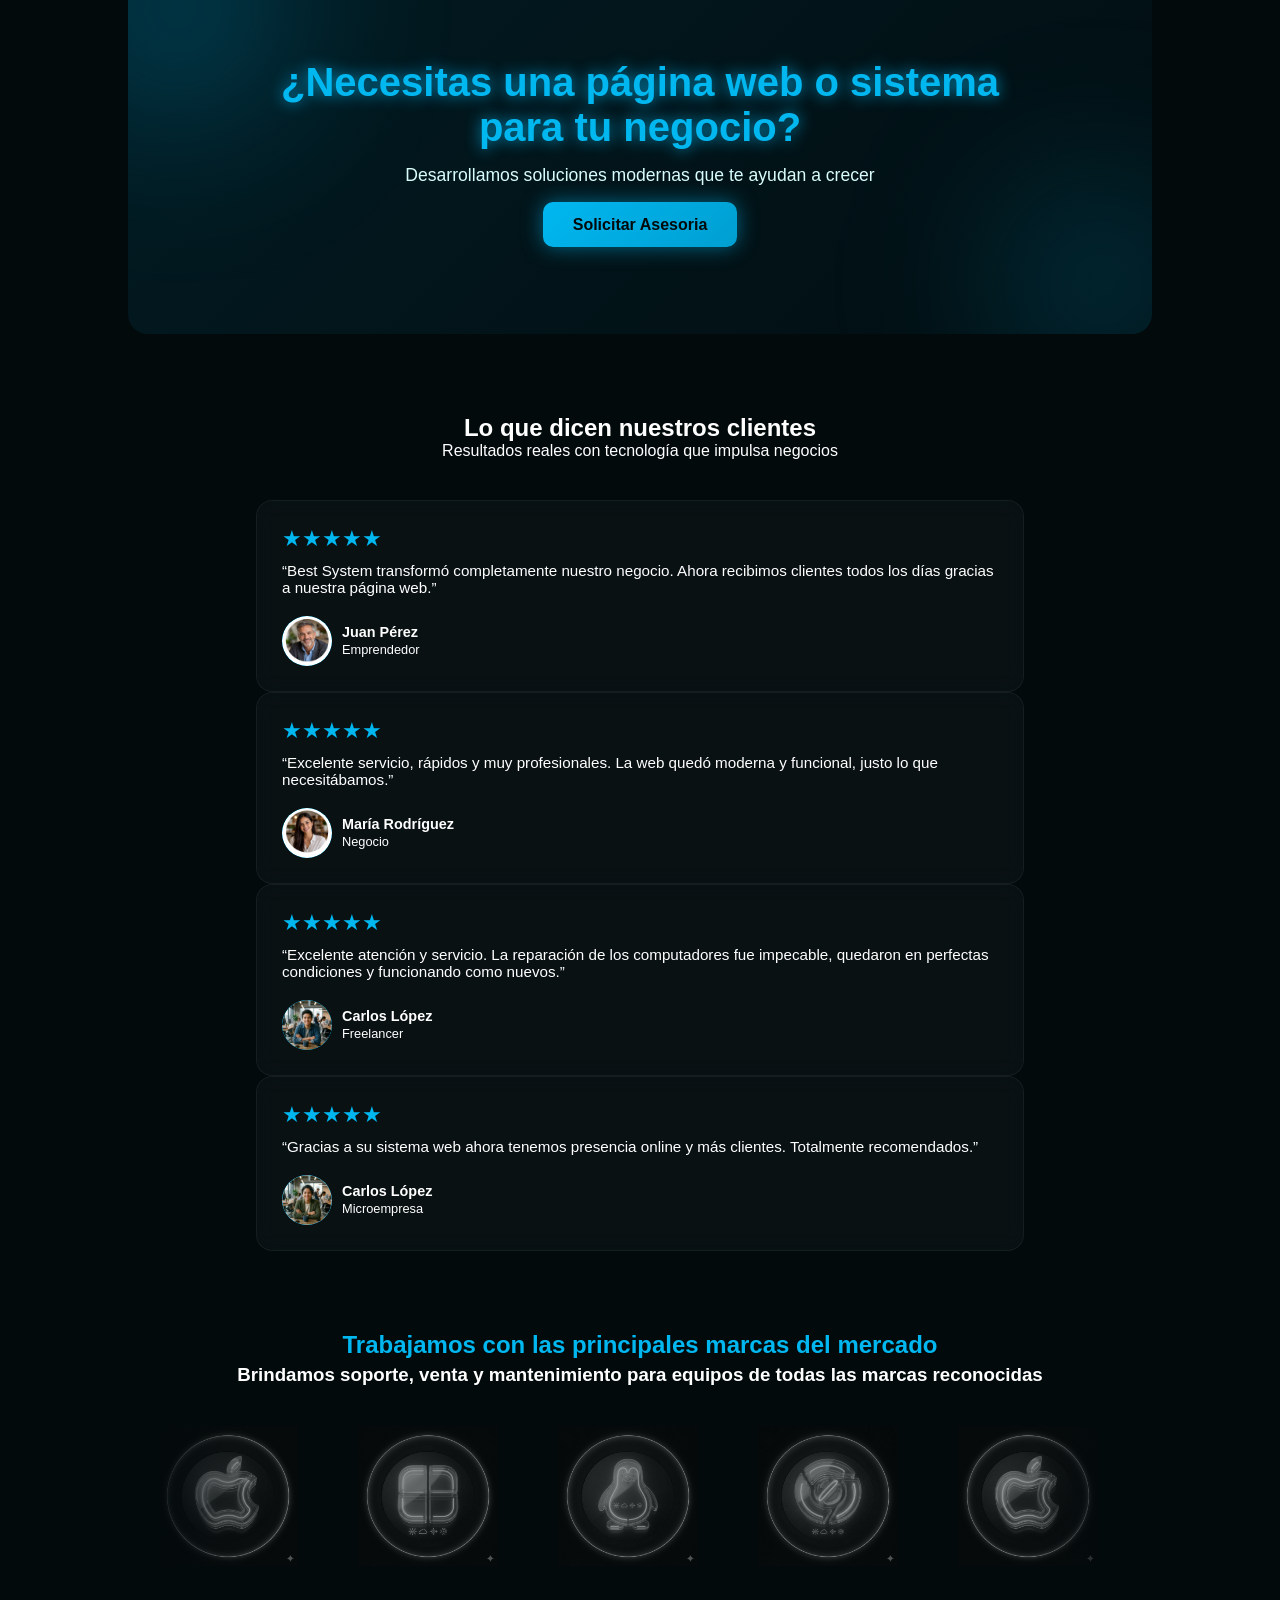
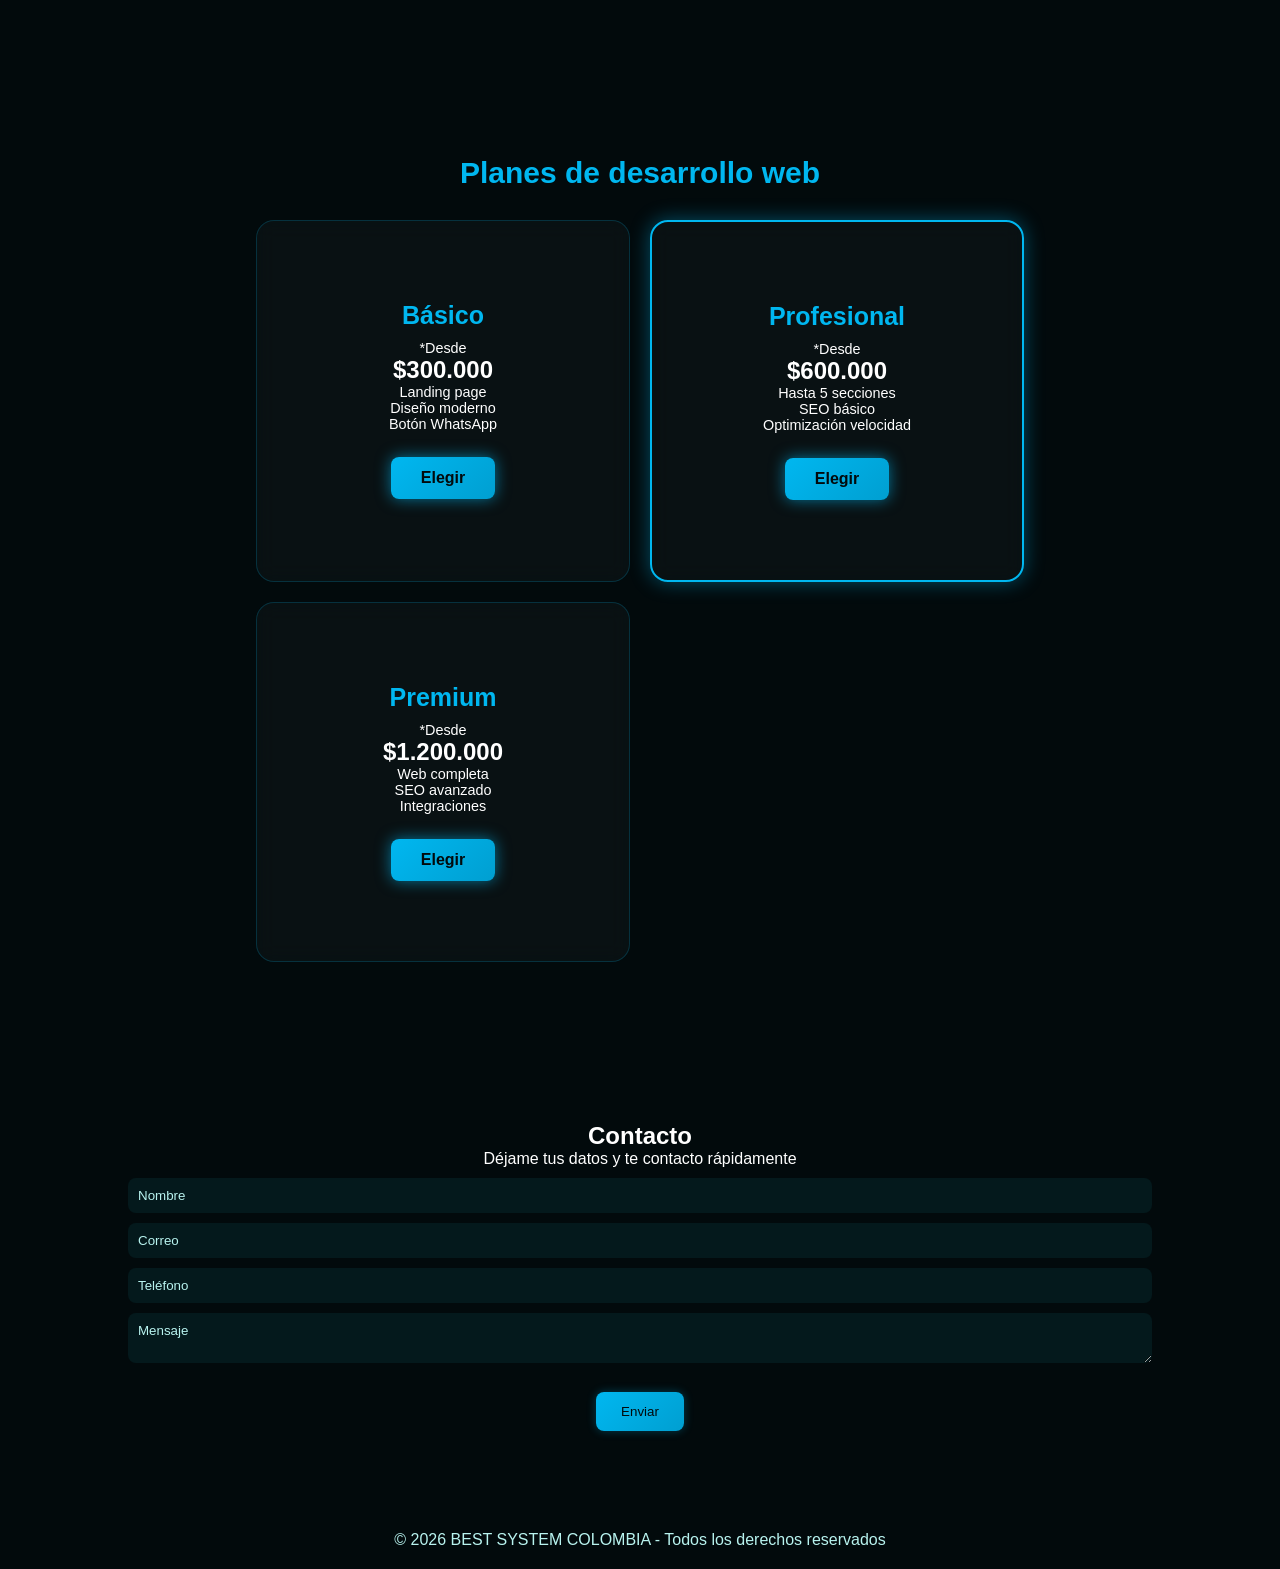
==== commit e0a65146: "Actualizaciones en Páginas y estilos principales Se agregó sección de testimonios, sección de marcas" ====
--- a/index.html
+++ b/index.html
@@ -8,26 +8,27 @@
     <link rel="icon" href="./assets/IconoBestSystem.ico">
     <meta name="description"
         content="Venta, mantenimiento y reparación de computadores en Bogotá. Desarrollo de software y páginas web profesionales. Soporte técnico rápido y confiable. Escríbenos por WhatsApp.">
+
+    <!-- Google tag (gtag.js) -->
+    <script async src="https://www.googletagmanager.com/gtag/js?id=G-S0X2GTMDTW"></script>
+    <script>
+        window.dataLayer = window.dataLayer || [];
+        function gtag() { dataLayer.push(arguments); }
+        gtag('js', new Date());
+
+        gtag('config', 'G-S0X2GTMDTW');
+    </script>
 </head>
 
 <body>
-    <!------NAVBAR------>
-    <!-- <header>
-        <h1>BEST SYSTEM</h1>
-        <nav>
-            <a href="#">Inicio</a>
-            <a href="#servicios">Servicios</a>
-            <a href="#contacto">Contáctanos</a>
-
-        </nav>
-    </header> -->
-
     <header>
+
         <h1>BEST SYSTEM</h1>
 
         <nav id="nav">
             <a href="#inicio">Inicio</a>
             <a href="#servicios">Servicios</a>
+            <a href="catalogo.html" target="_blank">Catálogo</a>
             <!-- <a href="#portfolio">Portafolio</a> -->
             <a href="#contacto">Contacto</a>
         </nav>
@@ -155,6 +156,84 @@
             class="btn">Solicitar Asesoria</a>
     </section>
 
+    <!--------------- TESTIMONIOS -------------------->
+    <section class="testimonials">
+        <h2 class="tituloclientes">Lo que dicen nuestros clientes</h2>
+        <p class="subtitle">Resultados reales con tecnología que impulsa negocios</p>
+
+        <div class="testimonials-container">
+            <div class="testimonial-card">
+                <div class="stars">★★★★★</div>
+                <p>
+                    “Best System transformó completamente nuestro negocio. Ahora recibimos clientes todos los días
+                    gracias a nuestra página web.”
+                </p>
+                <div class="user">
+                    <div class="avatar">
+                        <img src="assets/testimonios/Testimonio1.png" alt="Cliente satisfecho">
+                    </div>
+                    <div>
+                        <h4>Juan Pérez</h4>
+                        <span>Emprendedor</span>
+                    </div>
+                </div>
+            </div>
+
+            <div class="testimonial-card">
+                <div class="stars">★★★★★</div>
+                <p>
+                    “Excelente servicio, rápidos y muy profesionales. La web quedó moderna y funcional, justo lo que
+                    necesitábamos.”
+                </p>
+                </p>
+                <div class="user">
+                    <div class="avatar">
+                        <img src="assets/testimonios/Testimonio2.png" alt="Cliente satisfecho">
+                    </div>
+                    <div>
+                        <h4>María Rodríguez</h4>
+                        <span>Negocio</span>
+                    </div>
+                </div>
+            </div>
+
+            <div class="testimonial-card">
+                <div class="stars">★★★★★</div>
+                <p>
+                    “Excelente atención y servicio. La reparación de los computadores fue impecable, quedaron en
+                    perfectas condiciones y funcionando como nuevos.”
+                </p>
+                <div class="user">
+                    <div class="avatar">
+                        <img src="assets/testimonios/Testimonio3.jpg" alt="Cliente satisfecho">
+                    </div>
+                    <div>
+                        <h4>Carlos López</h4>
+                        <span>Freelancer</span>
+                    </div>
+                </div>
+            </div>
+
+            <div class="testimonial-card">
+                <div class="stars">★★★★★</div>
+                <p>
+                    “Gracias a su sistema web ahora tenemos presencia online y más clientes. Totalmente recomendados.”
+                </p>
+                <div class="user">
+                    <div class="avatar">
+                        <img src="assets/testimonios/Testimonio4.jpg" alt="Cliente satisfecho">
+                    </div>
+                    <div>
+                        <h4>Carlos López</h4>
+                        <span>Microempresa</span>
+                    </div>
+                </div>
+            </div>
+        </div>
+    </section>
+
+
+
     <!-------PORTAFOLIO DE PRODUCTOS------->
     <!-- <section id="portafolio" class="portfolio">
         <h2>Proyectos realizados</h2>
@@ -193,6 +272,43 @@
 
         </div>
     </section> -->
+    <!----------- CARRUSEL INFINITO DE MARCAS ---------------->
+    <section class="clients">
+        <h2 class="titulomarcas">Trabajamos con las principales marcas del mercado</h2>
+        <h3 class="subtitulomarcas">Brindamos soporte, venta y mantenimiento para equipos de todas las marcas reconocidas</h3>
+
+        <div class="slider">
+
+            <div class="slide-track">
+
+                <!-- LOGOS -->
+                <img src="assets/marcas/marca1.jpg" alt="">
+                <img src="assets/marcas/marca2.jpg" alt="">
+                <img src="assets/marcas/marca3.jpg" alt="">
+                <img src="assets/marcas/marca4.jpg" alt="">
+
+
+                <!-- DUPLICADOS (CLAVE PARA LOOP) -->
+                <img src="assets/marcas/marca1.jpg" alt="">
+                <img src="assets/marcas/marca2.jpg" alt="">
+                <img src="assets/marcas/marca3.jpg" alt="">
+                <img src="assets/marcas/marca4.jpg" alt="">
+
+                <img src="assets/marcas/marca1.jpg" alt="">
+                <img src="assets/marcas/marca2.jpg" alt="">
+                <img src="assets/marcas/marca3.jpg" alt="">
+                <img src="assets/marcas/marca4.jpg" alt="">
+
+                <img src="assets/marcas/marca1.jpg" alt="">
+                <img src="assets/marcas/marca2.jpg" alt="">
+                <img src="assets/marcas/marca3.jpg" alt="">
+                <img src="assets/marcas/marca4.jpg" alt="">
+
+
+            </div>
+
+        </div>
+    </section>
 
 
     <!--------PRECIOS--------->
@@ -266,12 +382,22 @@
             <button class="btn" type="submit">Enviar</button>
 
         </form>
+
+        <div id="popup-success" class="popup">
+            <div class="popup-content">
+                <div class="check-icon">✔</div>
+                <h3>¡Mensaje enviado!</h3>
+                <p>Hemos recibido tu información correctamente. Te contactaremos pronto.</p>
+                <button onclick="closePopup()" class="btn check-btn">Aceptar</button>
+            </div>
+        </div>
+
     </section>
 
 
     <!------FOOTER------>
     <footer>
-        <p>© 2026 BEST SYSTEM - Todos los derechos reservados</p>
+        <p>© 2026 BEST SYSTEM COLOMBIA - Todos los derechos reservados</p>
     </footer>
 
     <!------BOTON FLOTANTE------>
@@ -282,8 +408,6 @@
         </svg>
     </a>
 
-    <Script src="script.js"></Script>
-    <link rel="stylesheet" href="styles.css">
 
     <!-- VENTANA POPUP PARA ENVIO DE DATOS CORRECTOS -->
     <div id="popup-success" class="popup">
@@ -293,6 +417,9 @@
             <button onclick="closePopup()" class="btn">Cerrar</button>
         </div>
     </div>
+
+    <script src="script.js"></script>
+    <link rel="stylesheet" href="styles.css">
 </body>
 
 </html>
--- a/styles.css
+++ b/styles.css
@@ -67,6 +67,8 @@
     color: var(--color-primary);
     text-shadow: var(--glow);
 }
+
+
 
 /* HERO */
 .hero {
@@ -625,6 +627,34 @@
 }
 
 
+/* POPUP ENVIO FORMULARIO */
+
+.check-icon {
+    font-size: 50px;
+    color: var(--color-primary);
+    margin-bottom: 15px;
+    animation: pop 0.4s ease;
+}
+
+.check-btn {
+    margin-top: 15px;
+}
+
+@keyframes pop {
+    0% {
+        transform: scale(0.5);
+        opacity: 0;
+    }
+
+    100% {
+        transform: scale(1);
+        opacity: 1;
+    }
+}
+
+/* hasta aquiii */
+
+
 /* HEADER CON RESPONSIVE PARA CELULARES*/
 header {
     display: flex;
@@ -693,4 +723,338 @@
     .menu-toggle {
         display: block;
     }
+}
+
+
+/* TESTIMONIOS */
+
+.tituloclientes {
+    justify-content: center;
+    display: flex;
+    align-items: center;
+}
+
+.subtitle {
+    color: var(--gray);
+    margin-bottom: 40px;
+    justify-content: center;
+    display: flex;
+    align-items: center;
+}
+
+/* GRID */
+.testimonial-container {
+    display: grid;
+    grid-template-columns: repeat(auto-fit, minmax(280px, 1fr));
+    gap: 25px;
+
+}
+
+/* CARD */
+.testimonial-card {
+    background: rgba(255, 255, 255, 0.03);
+    padding: 25px;
+    border-radius: 16px;
+    backdrop-filter: blur(10px);
+    transition: 0.3s;
+    border: 1px solid rgba(255, 255, 255, 0.05);
+    margin: 0 20%;
+}
+
+.testimonial-card:hover {
+    transform: translateY(-8px);
+    border: 1px solid var(--color-primary);
+}
+
+/* ESTRELLAS */
+.stars {
+    color: var(--color-primary);
+    margin-bottom: 10px;
+    font-size: 22px;
+}
+
+/* TEXTO */
+.testimonial-card p {
+    color: var(--light);
+    font-size: 0.95rem;
+    margin-bottom: 20px;
+}
+
+/* USUARIO */
+.user {
+    display: flex;
+    align-items: center;
+    gap: 10px;
+}
+
+/* AVATAR */
+.avatar {
+    width: 40px;
+    height: 40px;
+    background: var(--color-primary);
+    border-radius: 50%;
+    display: flex;
+    align-items: center;
+    justify-content: center;
+    font-weight: bold;
+    color: white;
+}
+
+/* NOMBRE */
+.user h4 {
+    font-size: 0.9rem;
+}
+
+.user span {
+    font-size: 0.8rem;
+    color: var(--gray);
+}
+
+.avatar img {
+    width: 100%;
+    height: 100%;
+    object-fit: cover;
+    border-radius: 50%;
+}
+
+.avatar {
+    width: 50px;
+    height: 50px;
+    overflow: hidden;
+    border-radius: 50%;
+    transition: 0.3s;
+}
+
+.testimonial-card:hover .avatar {
+    transform: scale(1.1);
+    box-shadow: 0 0 10px var(--color-primary);
+}
+
+
+
+
+/* CATALOGO */
+/* CATALOGO */
+
+/* HEADER */
+.catalog-header {
+    text-align: center;
+    padding: 60px 20px 30px;
+
+    display: flex;
+    justify-content: space-between;
+    align-items: center;
+    padding: 20px 10%;
+    position: fixed;
+    width: 100%;
+    top: 0;
+    background: rgba(2, 10, 12, 0.9);
+    backdrop-filter: blur(10px);
+    z-index: 1000;
+}
+
+/* GRID */
+.catalogo {
+    display: grid;
+    grid-template-columns: repeat(3, 1fr);
+    gap: 25px;
+    padding: 40px 10%;
+    margin-top: 80px;
+}
+
+/* TARJETA */
+.card {
+    background: rgba(255, 255, 255, 0.03);
+    border-radius: 18px;
+    padding: 20px;
+    text-align: center;
+    position: relative;
+    transition: 0.3s;
+    backdrop-filter: blur(10px);
+    border: 1px solid rgba(255, 255, 255, 0.05);
+}
+
+/* HOVER */
+.card:hover {
+    transform: translateY(-10px);
+    box-shadow: 0 0 25px rgba(0, 183, 240, 0.3);
+    border-color: var(--color-primary);
+}
+
+/* IMAGEN */
+.card img {
+    width: 100%;
+    border-radius: 12px;
+    margin-bottom: 15px;
+}
+
+/* PRECIO */
+.price {
+    display: block;
+    font-size: 1.2rem;
+    color: var(--color-primary);
+    margin: 10px 0;
+}
+
+/* BADGE */
+.badge {
+    position: absolute;
+    top: 15px;
+    left: 15px;
+    background: var(--color-primary);
+    color: #000;
+    font-size: 0.7rem;
+    padding: 5px 10px;
+    border-radius: 10px;
+}
+
+/* TEXTO */
+.card p {
+    font-size: 0.9rem;
+    color: var(--gray);
+}
+
+/* ===== RESPONSIVE ===== */
+
+/* Tablets */
+@media (max-width: 992px) {
+    .catalogo {
+        grid-template-columns: repeat(2, 1fr);
+    }
+}
+
+/* Celulares */
+@media (max-width: 600px) {
+    .catalogo {
+        grid-template-columns: 1fr;
+        padding: 20px;
+    }
+
+    .card {
+        padding: 15px;
+    }
+
+    .price {
+        font-size: 1.1rem;
+    }
+}
+
+/* BOTON VOLVER  DE LA PAGINA CATALOGO */
+
+.btn-back {
+    border: 1px solid var(--color-primary);
+    padding: 8px 15px;
+    border-radius: 20px;
+    color: var(--color-primary);
+    text-decoration: none;
+    font-size: 0.9rem;
+    transition: 0.3s;
+}
+
+.btn-back:hover {
+    background: var(--color-primary);
+    color: #000;
+}
+
+
+
+/* CARRUSEL INFINITO TODAS LAS MARCAS */
+/* ===== SECCIÓN ===== */
+.clients {
+    padding: 80px 10%;
+    text-align: center;
+    position: relative;
+}
+
+.clients h2 {
+    margin-bottom: 5px;
+}
+
+/* ===== CONTENEDOR ===== */
+.slider {
+    position: relative;
+    overflow: hidden;
+}
+
+/* EFECTO DIFUMINADO (TOP 🔥) */
+.slider::before,
+.slider::after {
+    content: "";
+    position: absolute;
+    top: 0;
+    width: 120px;
+    height: 100%;
+    z-index: 2;
+}
+
+.slider::before {
+    left: 0;
+    background: linear-gradient(to right, #020A0C, transparent);
+}
+
+.slider::after {
+    right: 0;
+    background: linear-gradient(to left, #020A0C, transparent);
+}
+
+/* ===== TRACK ===== */
+.slide-track {
+    display: flex;
+    width: calc(200px * 10);
+    animation: scroll 30s linear infinite;
+}
+
+/* PAUSA AL HOVER */
+.slider:hover .slide-track {
+    animation-play-state: paused;
+}
+
+/* ===== LOGOS ===== */
+.slide-track img {
+    width: 140px;
+    margin: 0 30px;
+    opacity: 0.6;
+    filter: grayscale(100%);
+    transition: 0.4s ease;
+}
+
+/* HOVER PREMIUM */
+.slide-track img:hover {
+    opacity: 1;
+    filter: grayscale(0%);
+    transform: scale(1.1);
+}
+
+/* ===== ANIMACIÓN ===== */
+@keyframes scroll {
+    0% {
+        transform: translateX(0);
+    }
+
+    100% {
+        transform: translateX(-50%);
+    }
+}
+
+
+/* RESPONSIVE CARRUSEL INFINITO TODAS LAS MARCAS */
+@media (max-width: 768px) {
+    .slide-track img {
+        width: 90px;
+        margin: 0 15px;
+    }
+
+    .slider::before,
+    .slider::after {
+        width: 60px;
+    }
+}
+
+
+.titulomarcas{
+    color: var(--color-primary);
+}
+
+.subtitulomarcas{
+    margin-bottom: 40px;
 }
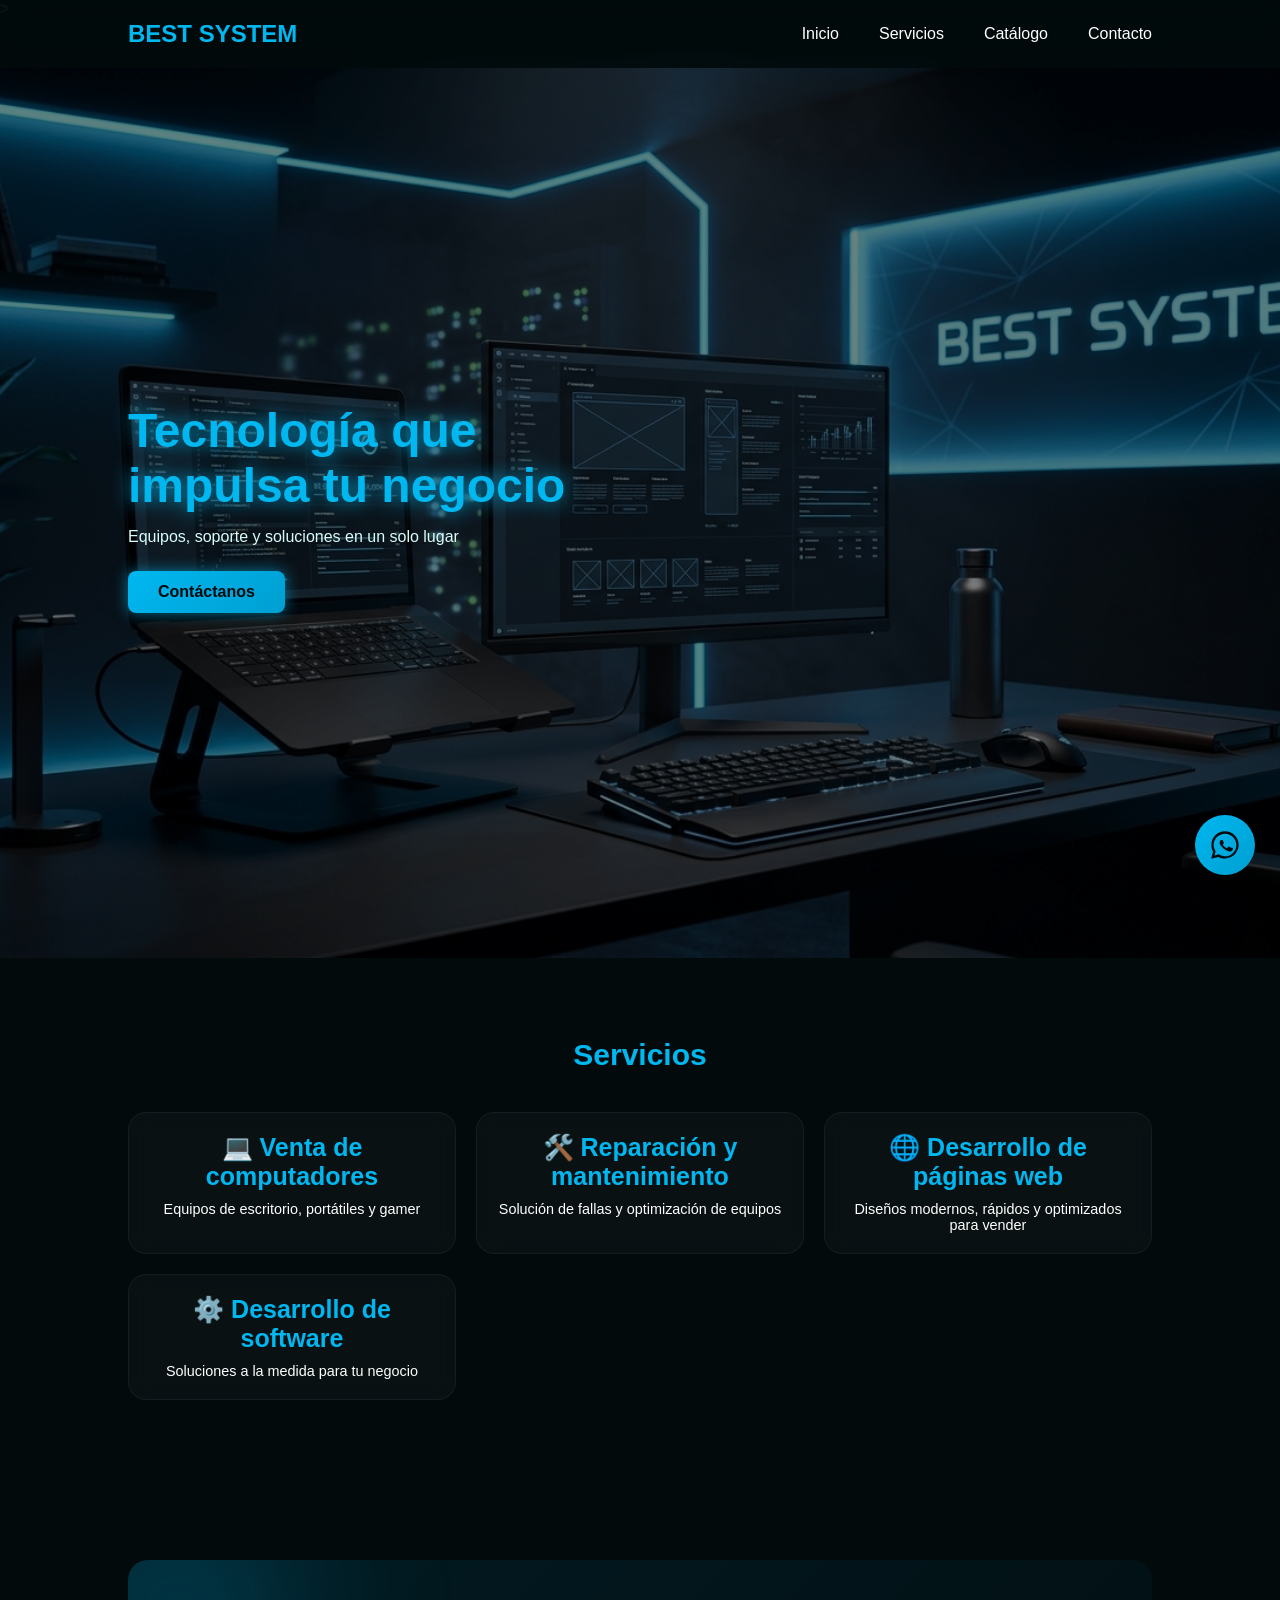
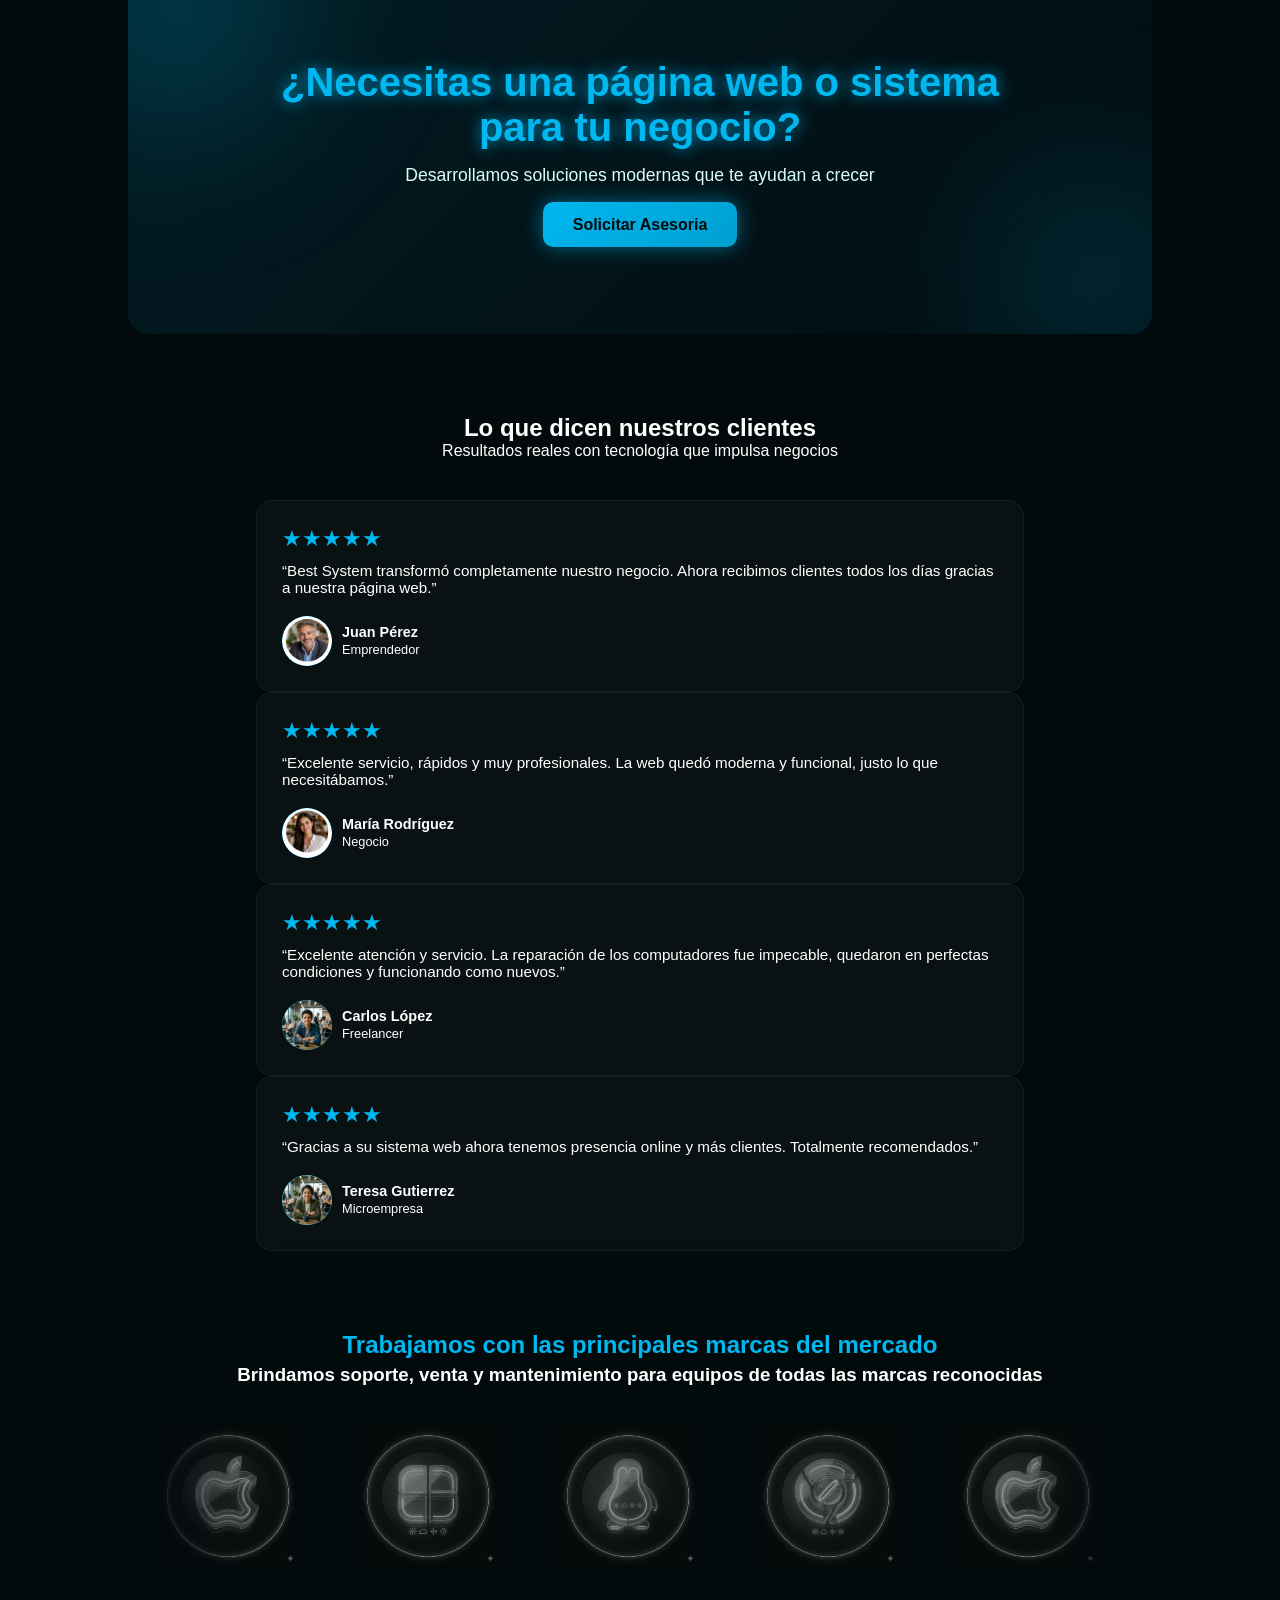
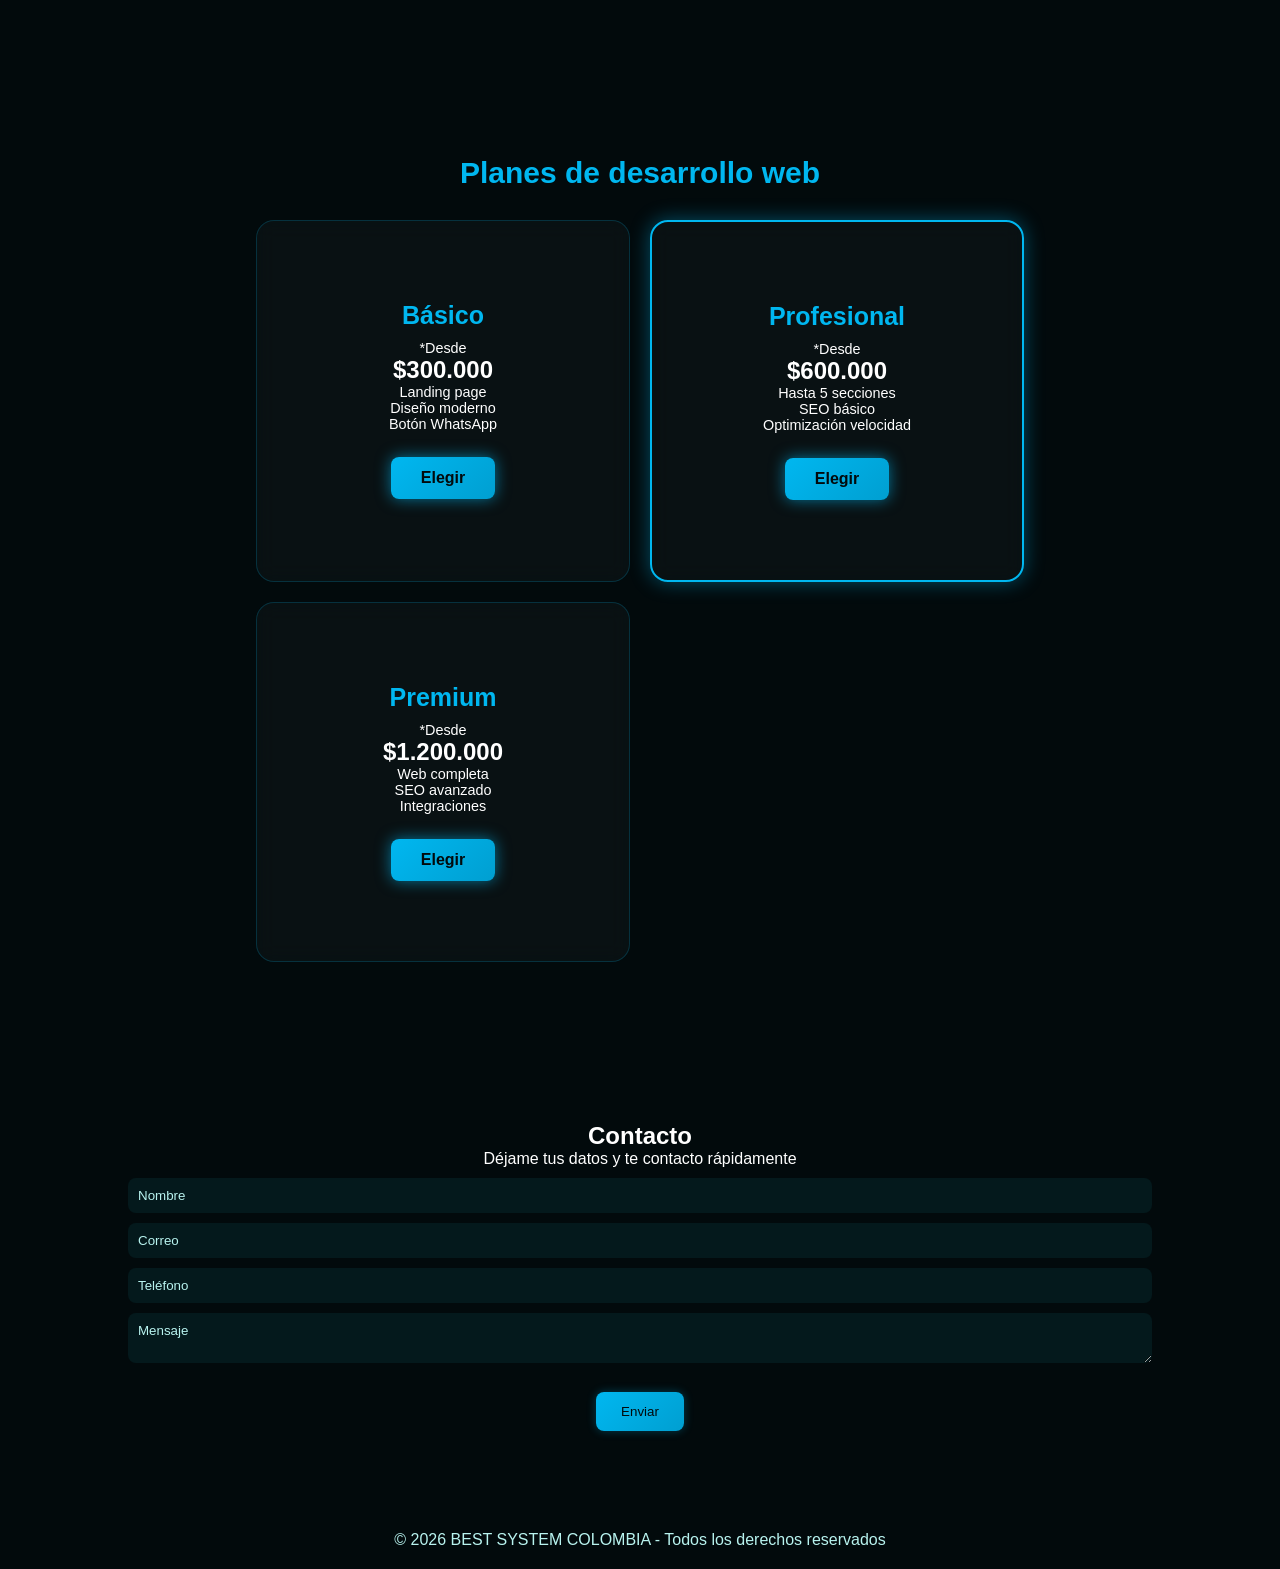
==== commit 7f5d197d: "Corrección texto en html  (testimonios) Corrección texto en html  (testimonios)" ====
--- a/index.html
+++ b/index.html
@@ -224,7 +224,7 @@
                         <img src="assets/testimonios/Testimonio4.jpg" alt="Cliente satisfecho">
                     </div>
                     <div>
-                        <h4>Carlos López</h4>
+                        <h4>Teresa Gutierrez</h4>
                         <span>Microempresa</span>
                     </div>
                 </div>
@@ -422,4 +422,4 @@
     <link rel="stylesheet" href="styles.css">
 </body>
 
-</html>+</html>
